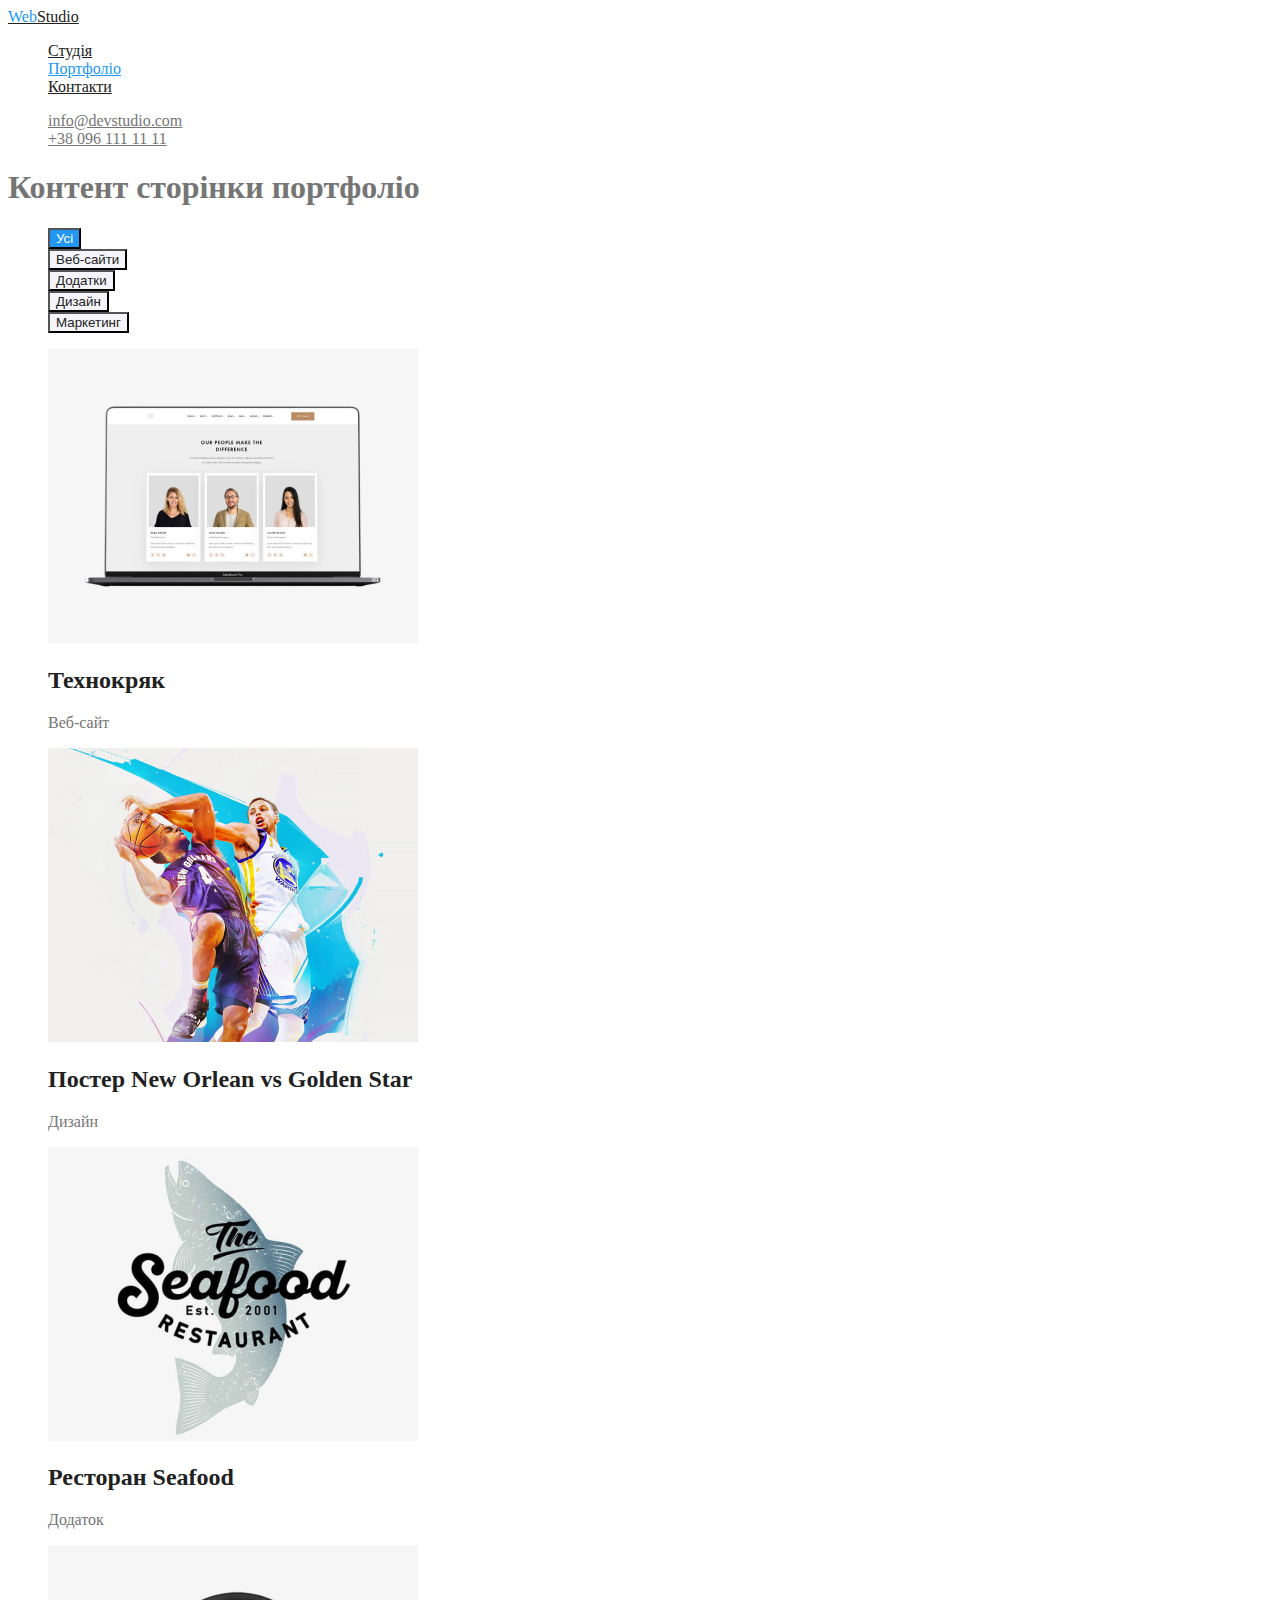
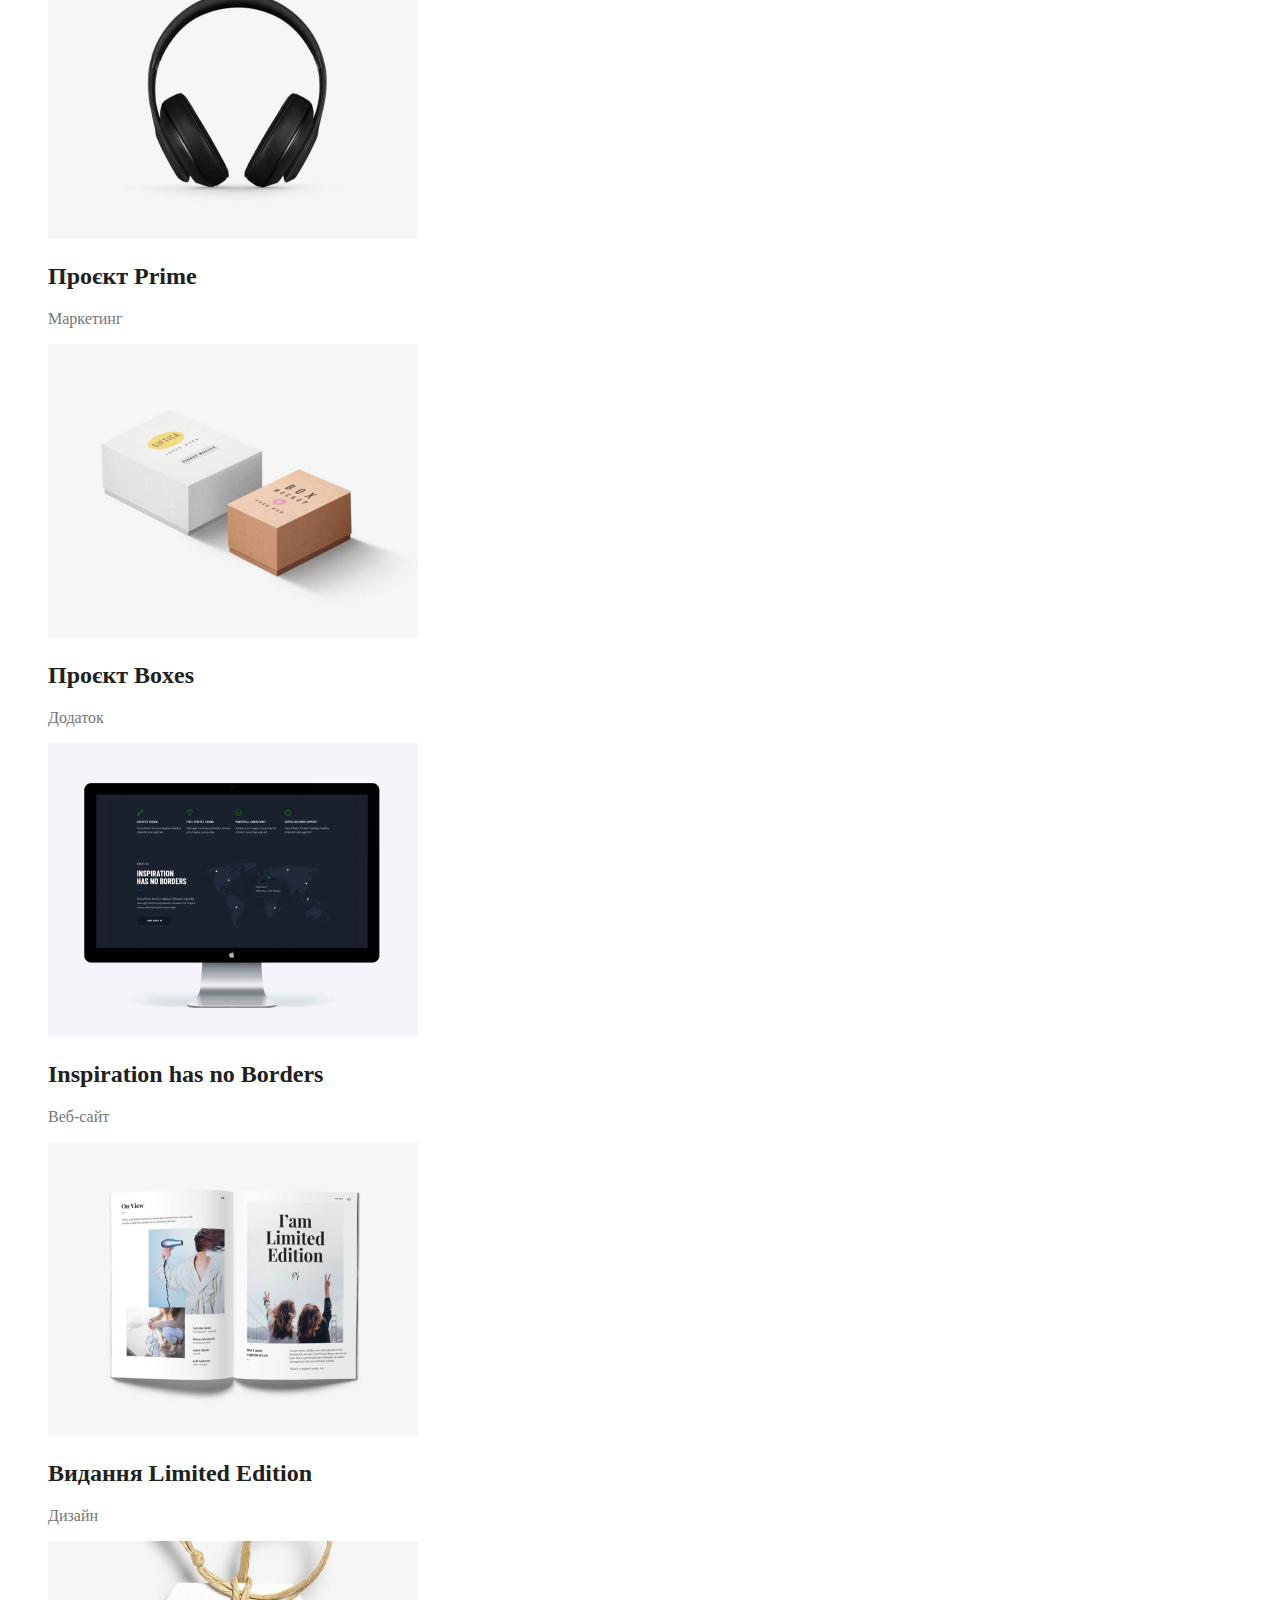
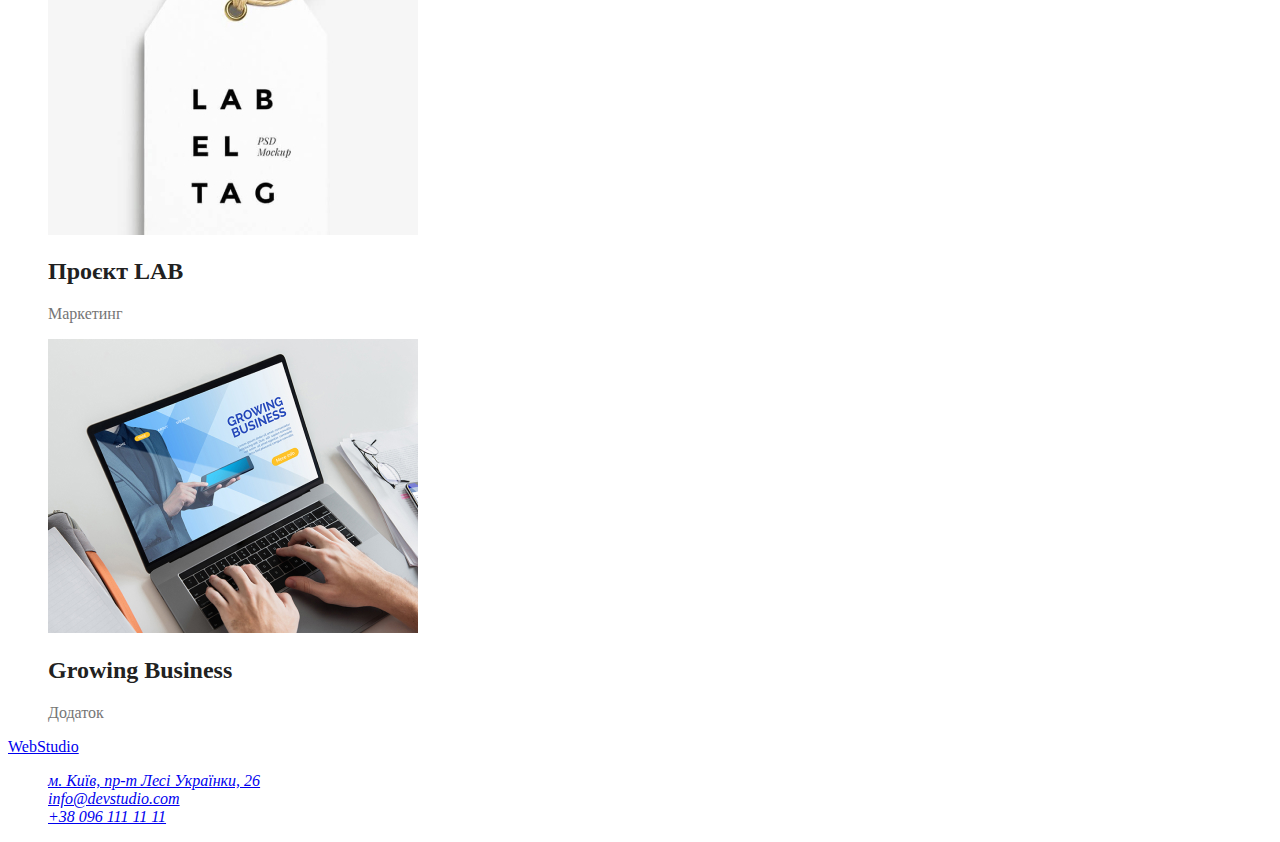
==== portfolio.html @ 899f000e "Створив файл portfolio.html та додав стилі для обох сторінок html-файлів" ====
<!DOCTYPE html>
<html lang="uk">
  <head>
    <meta charset="UTF-8" />
    <meta http-equiv="X-UA-Compatible" content="IE=edge" />
    <meta name="viewport" content="width=device-width, initial-scale=1.0" />
    <title>Document</title>
    <link rel="stylesheet" href="./css/slyles.css" />
  </head>
  <body>
    <!--Верхня лінія-->
    <header>
      <nav>
        <a href="/" class="logo"><span class="logo-word">Web</span>Studio</a>
        <ul class="site-nav list">
          <li><a href="./studio.html" class="link">Студія</a></li>
          <li><a href="./portfolio.html" class="link current">Портфоліо</a></li>
          <li><a href="" class="link">Контакти</a></li>
        </ul>
        <ul class="contacts link">
          <li><a href="mailto:info@devstudio.com" class="link">info@devstudio.com</a></li>
          <li><a href="tel:+380961111111" class="link">+38 096 111 11 11</a></li>
        </ul>
      </nav>
    </header>

    <main>
      <!--Фільтр розділу портфоліо-->
      <h1>Контент сторінки портфоліо</h1>
      <ul class="project-list">
        <li><button type="button" class="button secondary current">Усі</button></li>
        <li><button type="button" class="button secondary">Веб-сайти</button></li>
        <li><button type="button" class="button secondary">Додатки</button></li>
        <li><button type="button" class="button secondary">Дизайн</button></li>
        <li><button type="button" class="button secondary">Маркетинг</button></li>
      </ul>

      <section class="section">
        <ul>
          <li>
            <img
              src="./images/project-1.jpg"
              alt="Зображення проєкту веб-сайту"
              width="370"
              height="294"
            />
            <h2 class="section-title">Технокряк</h2>
            <p>Веб-сайт</p>
          </li>
          <li>
            <img
              src="./images/project-2.jpg"
              alt="Зображення проєкту дизайну постера"
              width="370"
              height="294"
            />
            <h2 class="section-title">Постер New Orlean vs Golden Star</h2>
            <p>Дизайн</p>
          </li>
          <li>
            <img
              src="./images/project-3.jpg"
              alt="Зображення проєкту додатка ресторана"
              width="370"
              height="294"
            />
            <h2 class="section-title">Ресторан Seafood</h2>
            <p>Додаток</p>
          </li>
          <li>
            <img
              src="./images/project-4.jpg"
              alt="Зображення проєкту маркетингу "
              width="370"
              height="294"
            />
            <h2 class="section-title">Проєкт Prime</h2>
            <p>Маркетинг</p>
          </li>
          <li>
            <img
              src="./images/project-5.jpg"
              alt="Зображення проєкту додатка"
              width="370"
              height="294"
            />
            <h2 class="section-title">Проєкт Boxes</h2>
            <p>Додаток</p>
          </li>
          <li>
            <img
              src="./images/project-6.jpg"
              alt="Зображення проєкту веб-сайту"
              width="370"
              height="294"
            />
            <h2 class="section-title">Inspiration has no Borders</h2>
            <p>Веб-сайт</p>
          </li>
          <li>
            <img
              src="./images/project-7.jpg"
              alt="Зображення проєкту видання"
              width="370"
              height="294"
            />
            <h2 class="section-title">Видання Limited Edition</h2>
            <p>Дизайн</p>
          </li>
          <li>
            <img
              src="./images/project-8.jpg"
              alt="Зображення проєкту маркетингу"
              width="370"
              height="294"
            />
            <h2 class="section-title">Проєкт LAB</h2>
            <p>Маркетинг</p>
          </li>
          <li>
            <img
              src="./images/project-9.jpg"
              alt="Зображення проєкту додатка"
              width="370"
              height="294"
            />
            <h2 class="section-title">Growing Business</h2>
            <p>Додаток</p>
          </li>
        </ul>
      </section>

      <!--Проекти-->
    </main>

    <footer>
      <!--Підвал-->
      <a href="/">WebStudio</a>
      <address>
        <ul>
          <li>
            <a
              href="https://goo.gl/maps/ZCksTwwwfhYWxnmJ6"
              target="_blank"
              rel="noopener noreferrer"
              >м. Київ, пр-т Лесі Українки, 26</a
            >
          </li>
          <li><a href="mailto:info@devstudio.com">info@devstudio.com</a></li>
          <li><a href="tel:+380961111111">+38 096 111 11 11</a></li>
        </ul>
      </address>
    </footer>
  </body>
</html>
---- css/slyles.css ----
/*колір основного тексту #212121*/
/*вторинний колір #757575*/
/*білий #FFFFFF*/
/*акцент #2196F3*/
/*вторинний колір фону #F5F4FA,#2F303A, 
#EEEEEE*/

:root {
  --primary-text-color: #757575;
  --title-text-color: #212121;
  --accent-color: #2196f3;
  --primary-white-color: #ffffff;
  --primary-bg-color: #2f303a;
  --section-bg-color: #f5f4fa;
  --section-bg2-color: #eeeeee;
}

body {
  background-color: var(--primary-white-color);
  color: var(--primary-text-color);
}

ul {
  list-style: none;
}

.logo {
  color: var(--title-text-color);
}
.logo-word {
  color: var(--accent-color);
}

.logo:hover,
.logo:focus,
.logo-word:hover,
.logo-word:focus {
  color: var(--accent-color);
}

/* Site-nav */

.site-nav .link {
  color: var(--title-text-color);
}

.site-nav .link:hover,
.site-nav .link:focus {
  color: var(--accent-color);
}

.site-nav .link.current {
  color: var(--accent-color);
}

/* Контакти */

.contacts .link {
  color: var(--primary-text-color);
}

.conacts .link:hover,
.contacts .link:focus {
  color: var(--accent-color);
}

.section-title {
  color: var(--title-text-color);
}

/* Hero */

.hero-title {
  color: var(--primary-white-color);
  background-color: var(--primary-bg-color);
}

/* Feature */

.feature-list .title {
  color: var(--title-text-color);
}

/* Team */

.team-list .title {
  color: var(--title-text-color);
}

/* Button */
.button {
  color: var(--title-text-color);
  background-color: var(--section-bg-color);
}

.button.primary {
  color: var(--primary-white-color);
  background-color: var(--accent-color);
}

.project-list .button.secondary:hover,
.project-list .button.secondary:focus {
  color: var(--primary-white-color);
  background-color: var(--accent-color);
}

.project-list .button.secondary.current {
  color: var(--primary-white-color);
  background-color: var(--accent-color);
}
/* Footer */
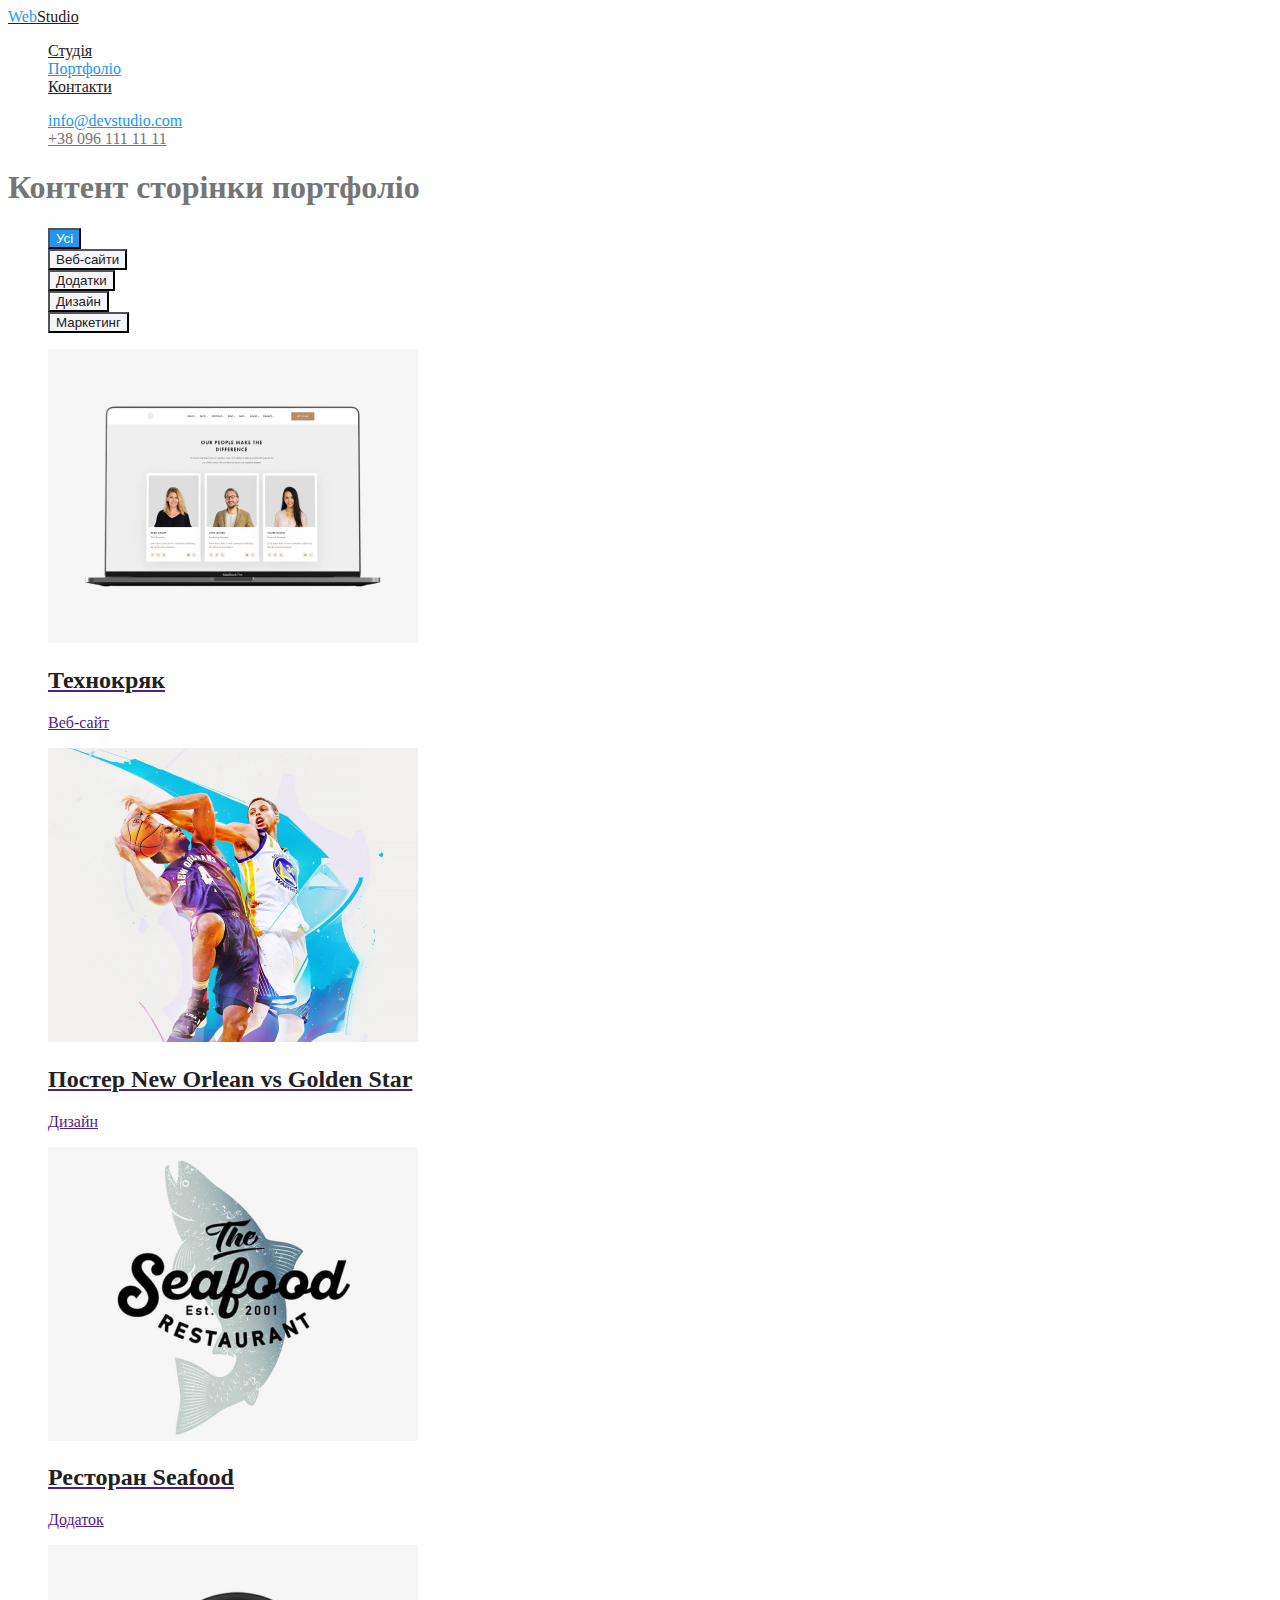
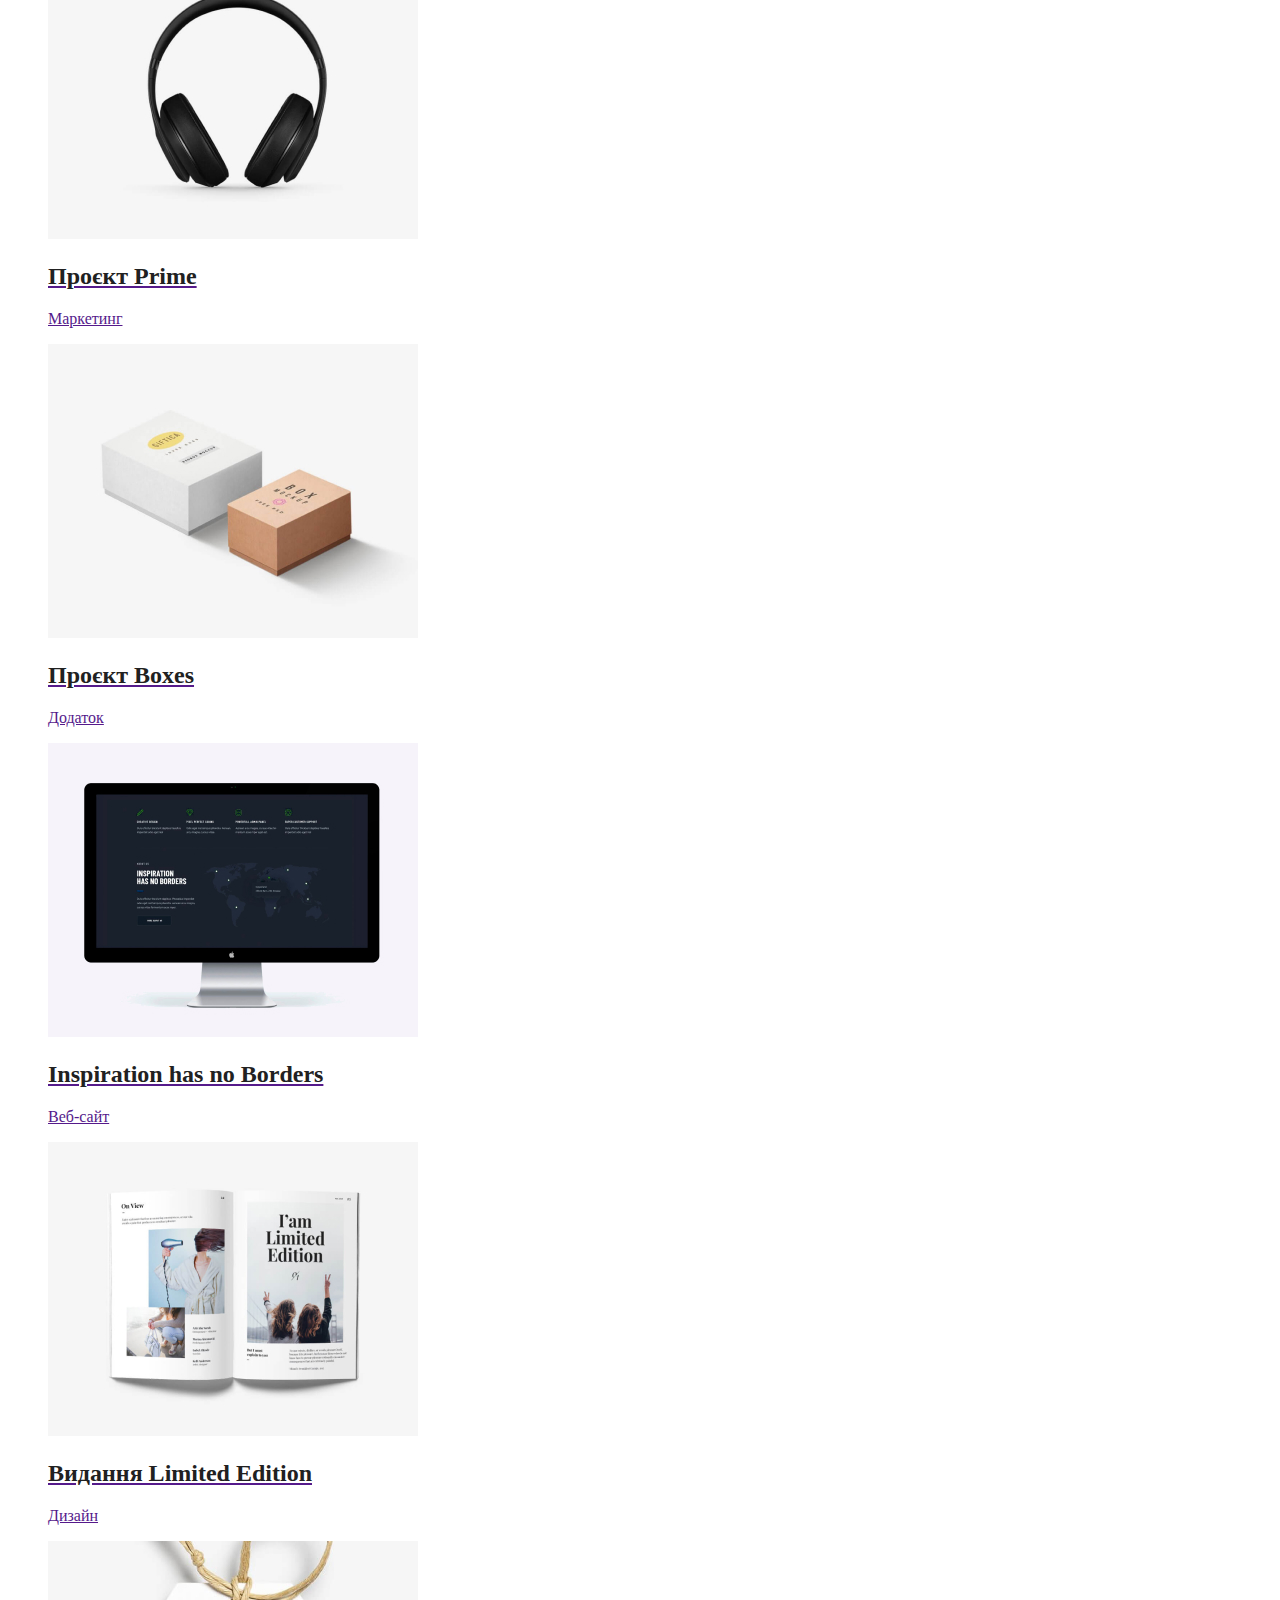
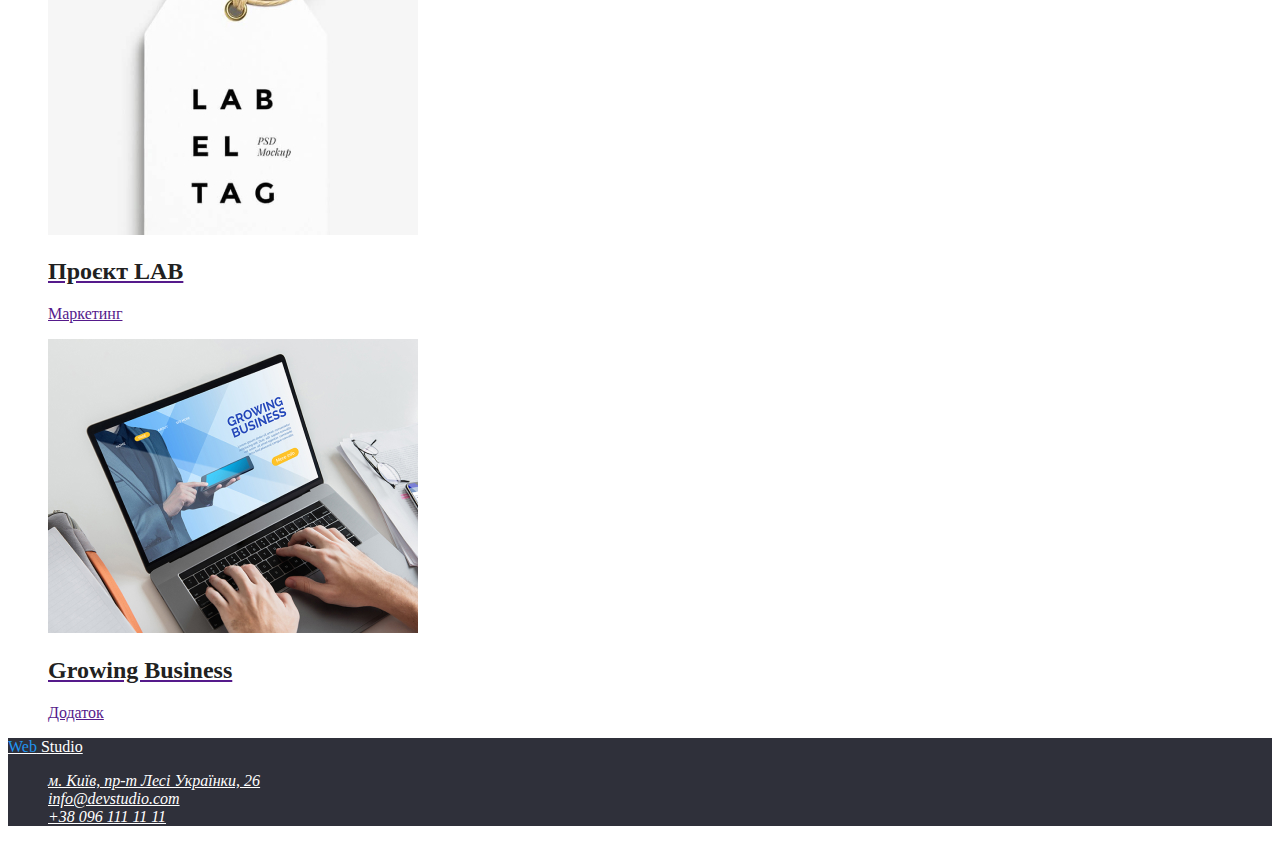
==== commit e0d3f944: "Додав класи в обидва файли" ====
--- a/portfolio.html
+++ b/portfolio.html
@@ -17,9 +17,9 @@
           <li><a href="./portfolio.html" class="link current">Портфоліо</a></li>
           <li><a href="" class="link">Контакти</a></li>
         </ul>
-        <ul class="contacts link">
-          <li><a href="mailto:info@devstudio.com" class="link">info@devstudio.com</a></li>
-          <li><a href="tel:+380961111111" class="link">+38 096 111 11 11</a></li>
+        <ul class="contacts">
+          <li><a href="mailto:info@devstudio.com" class="mail-link">info@devstudio.com</a></li>
+          <li><a href="tel:+380961111111" class="phone-link">+38 096 111 11 11</a></li>
         </ul>
       </nav>
     </header>
@@ -38,94 +38,75 @@
       <section class="section">
         <ul>
           <li>
-            <img
-              src="./images/project-1.jpg"
-              alt="Зображення проєкту веб-сайту"
-              width="370"
-              height="294"
-            />
-            <h2 class="section-title">Технокряк</h2>
-            <p>Веб-сайт</p>
+            <a href="">
+              <img src="./images/project-1.jpg" alt="Зображення проєкту веб-сайту" width="370" />
+              <h2 class="section-title">Технокряк</h2>
+              <p>Веб-сайт</p>
+            </a>
           </li>
           <li>
-            <img
-              src="./images/project-2.jpg"
-              alt="Зображення проєкту дизайну постера"
-              width="370"
-              height="294"
-            />
-            <h2 class="section-title">Постер New Orlean vs Golden Star</h2>
-            <p>Дизайн</p>
+            <a href="">
+              <img
+                src="./images/project-2.jpg"
+                alt="Зображення проєкту дизайну постера"
+                width="370"
+              />
+              <h2 class="section-title">Постер New Orlean vs Golden Star</h2>
+              <p>Дизайн</p>
+            </a>
           </li>
           <li>
-            <img
-              src="./images/project-3.jpg"
-              alt="Зображення проєкту додатка ресторана"
-              width="370"
-              height="294"
-            />
-            <h2 class="section-title">Ресторан Seafood</h2>
-            <p>Додаток</p>
+            <a href="">
+              <img
+                src="./images/project-3.jpg"
+                alt="Зображення проєкту додатка ресторана"
+                width="370"
+              />
+              <h2 class="section-title">Ресторан Seafood</h2>
+              <p>Додаток</p>
+            </a>
           </li>
           <li>
-            <img
-              src="./images/project-4.jpg"
-              alt="Зображення проєкту маркетингу "
-              width="370"
-              height="294"
-            />
-            <h2 class="section-title">Проєкт Prime</h2>
-            <p>Маркетинг</p>
+            <a href="">
+              <img src="./images/project-4.jpg" alt="Зображення проєкту маркетингу " width="370" />
+              <h2 class="section-title">Проєкт Prime</h2>
+              <p>Маркетинг</p>
+            </a>
           </li>
           <li>
-            <img
-              src="./images/project-5.jpg"
-              alt="Зображення проєкту додатка"
-              width="370"
-              height="294"
-            />
-            <h2 class="section-title">Проєкт Boxes</h2>
-            <p>Додаток</p>
+            <a href="">
+              <img src="./images/project-5.jpg" alt="Зображення проєкту додатка" width="370" />
+              <h2 class="section-title">Проєкт Boxes</h2>
+              <p>Додаток</p>
+            </a>
           </li>
           <li>
-            <img
-              src="./images/project-6.jpg"
-              alt="Зображення проєкту веб-сайту"
-              width="370"
-              height="294"
-            />
-            <h2 class="section-title">Inspiration has no Borders</h2>
-            <p>Веб-сайт</p>
+            <a href="">
+              <img src="./images/project-6.jpg" alt="Зображення проєкту веб-сайту" width="370" />
+              <h2 class="section-title">Inspiration has no Borders</h2>
+              <p>Веб-сайт</p>
+            </a>
           </li>
           <li>
-            <img
-              src="./images/project-7.jpg"
-              alt="Зображення проєкту видання"
-              width="370"
-              height="294"
-            />
-            <h2 class="section-title">Видання Limited Edition</h2>
-            <p>Дизайн</p>
+            <a href="">
+              <img src="./images/project-7.jpg" alt="Зображення проєкту видання" width="370" />
+              <h2 class="section-title">Видання Limited Edition</h2>
+              <p>Дизайн</p>
+            </a>
           </li>
           <li>
-            <img
-              src="./images/project-8.jpg"
-              alt="Зображення проєкту маркетингу"
-              width="370"
-              height="294"
-            />
-            <h2 class="section-title">Проєкт LAB</h2>
-            <p>Маркетинг</p>
+            <a href="">
+              <img src="./images/project-8.jpg" alt="Зображення проєкту маркетингу" width="370" />
+              <h2 class="section-title">Проєкт LAB</h2>
+              <p>Маркетинг</p>
+            </a>
           </li>
           <li>
-            <img
-              src="./images/project-9.jpg"
-              alt="Зображення проєкту додатка"
-              width="370"
-              height="294"
-            />
-            <h2 class="section-title">Growing Business</h2>
-            <p>Додаток</p>
+            <a href="">
+              <img src="./images/project-9.jpg" alt="Зображення проєкту додатка" width="370" />
+              <h2 class="section-title">Growing Business</h2>
+              <p>Додаток</p>
+            </a>
           </li>
         </ul>
       </section>
@@ -135,21 +116,24 @@
 
     <footer>
       <!--Підвал-->
-      <a href="/">WebStudio</a>
-      <address>
-        <ul>
-          <li>
-            <a
-              href="https://goo.gl/maps/ZCksTwwwfhYWxnmJ6"
-              target="_blank"
-              rel="noopener noreferrer"
-              >м. Київ, пр-т Лесі Українки, 26</a
-            >
-          </li>
-          <li><a href="mailto:info@devstudio.com">info@devstudio.com</a></li>
-          <li><a href="tel:+380961111111">+38 096 111 11 11</a></li>
-        </ul>
-      </address>
+      <div class="address-section">
+        <a href="/" class="logo-footer"> <span class="logo-word">Web</span> Studio</a>
+        <address>
+          <ul class="address-title">
+            <li>
+              <a
+                href="https://goo.gl/maps/ZCksTwwwfhYWxnmJ6"
+                class="street"
+                target="_blank"
+                rel="noopener noreferrer"
+                >м. Київ, пр-т Лесі Українки, 26</a
+              >
+            </li>
+            <li><a href="mailto:info@devstudio.com" class="mail">info@devstudio.com</a></li>
+            <li><a href="tel:+380961111111" class="phone">+38 096 111 11 11</a></li>
+          </ul>
+        </address>
+      </div>
     </footer>
   </body>
 </html>
--- a/css/slyles.css
+++ b/css/slyles.css
@@ -32,9 +32,7 @@
 }
 
 .logo:hover,
-.logo:focus,
-.logo-word:hover,
-.logo-word:focus {
+.logo:focus {
   color: var(--accent-color);
 }
 
@@ -55,14 +53,19 @@
 
 /* Контакти */
 
-.contacts .link {
+.phone-link {
   color: var(--primary-text-color);
 }
-
-.conacts .link:hover,
-.contacts .link:focus {
+.mail-link {
   color: var(--accent-color);
 }
+
+.phone-link:hover,
+.mail-link:focus {
+  color: var(--accent-color);
+}
+
+/* Section */
 
 .section-title {
   color: var(--title-text-color);
@@ -109,3 +112,22 @@
   background-color: var(--accent-color);
 }
 /* Footer */
+
+.logo-footer {
+  color: var(--primary-white-color);
+}
+
+.logo-footer:hover,
+.logo-footer:focus {
+  color: var(--accent-color);
+}
+
+.address-section {
+  background-color: var(--primary-bg-color);
+}
+
+.street,
+.mail,
+.phone {
+  color: var(--primary-white-color);
+}
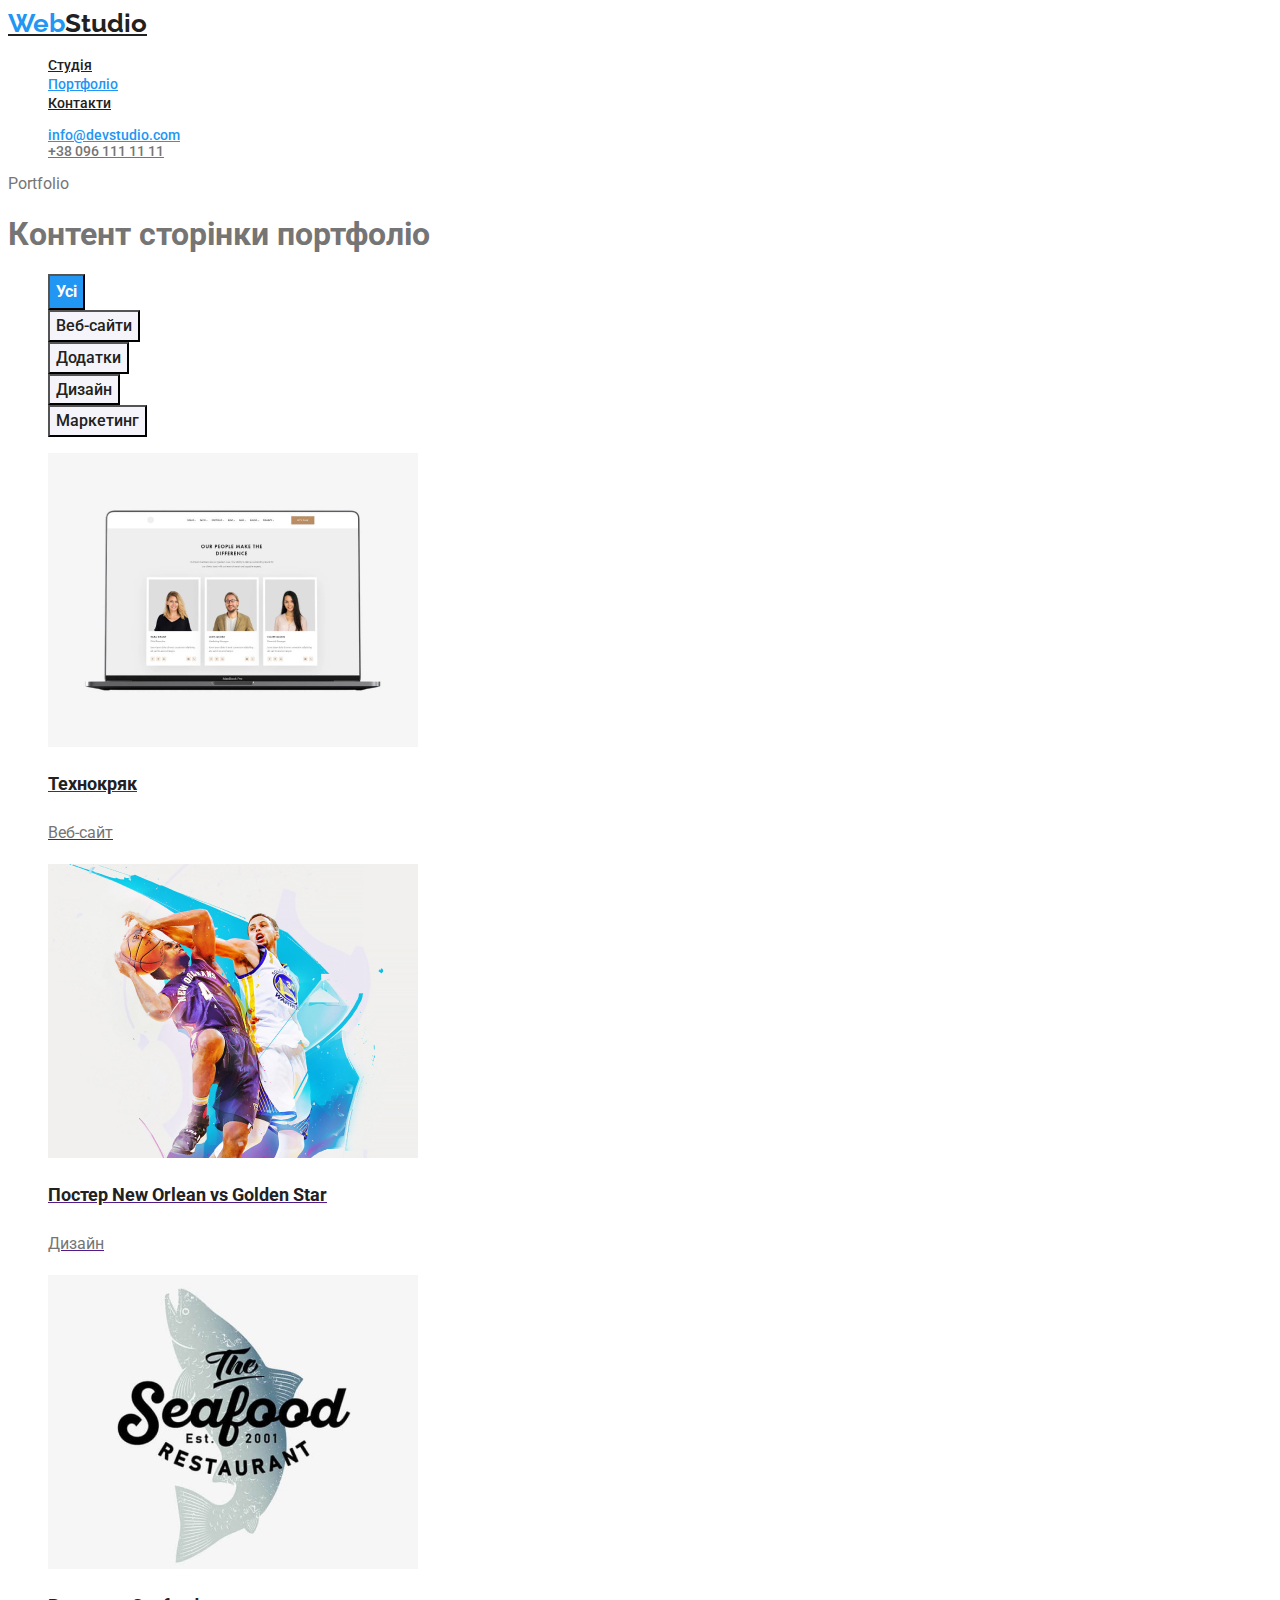
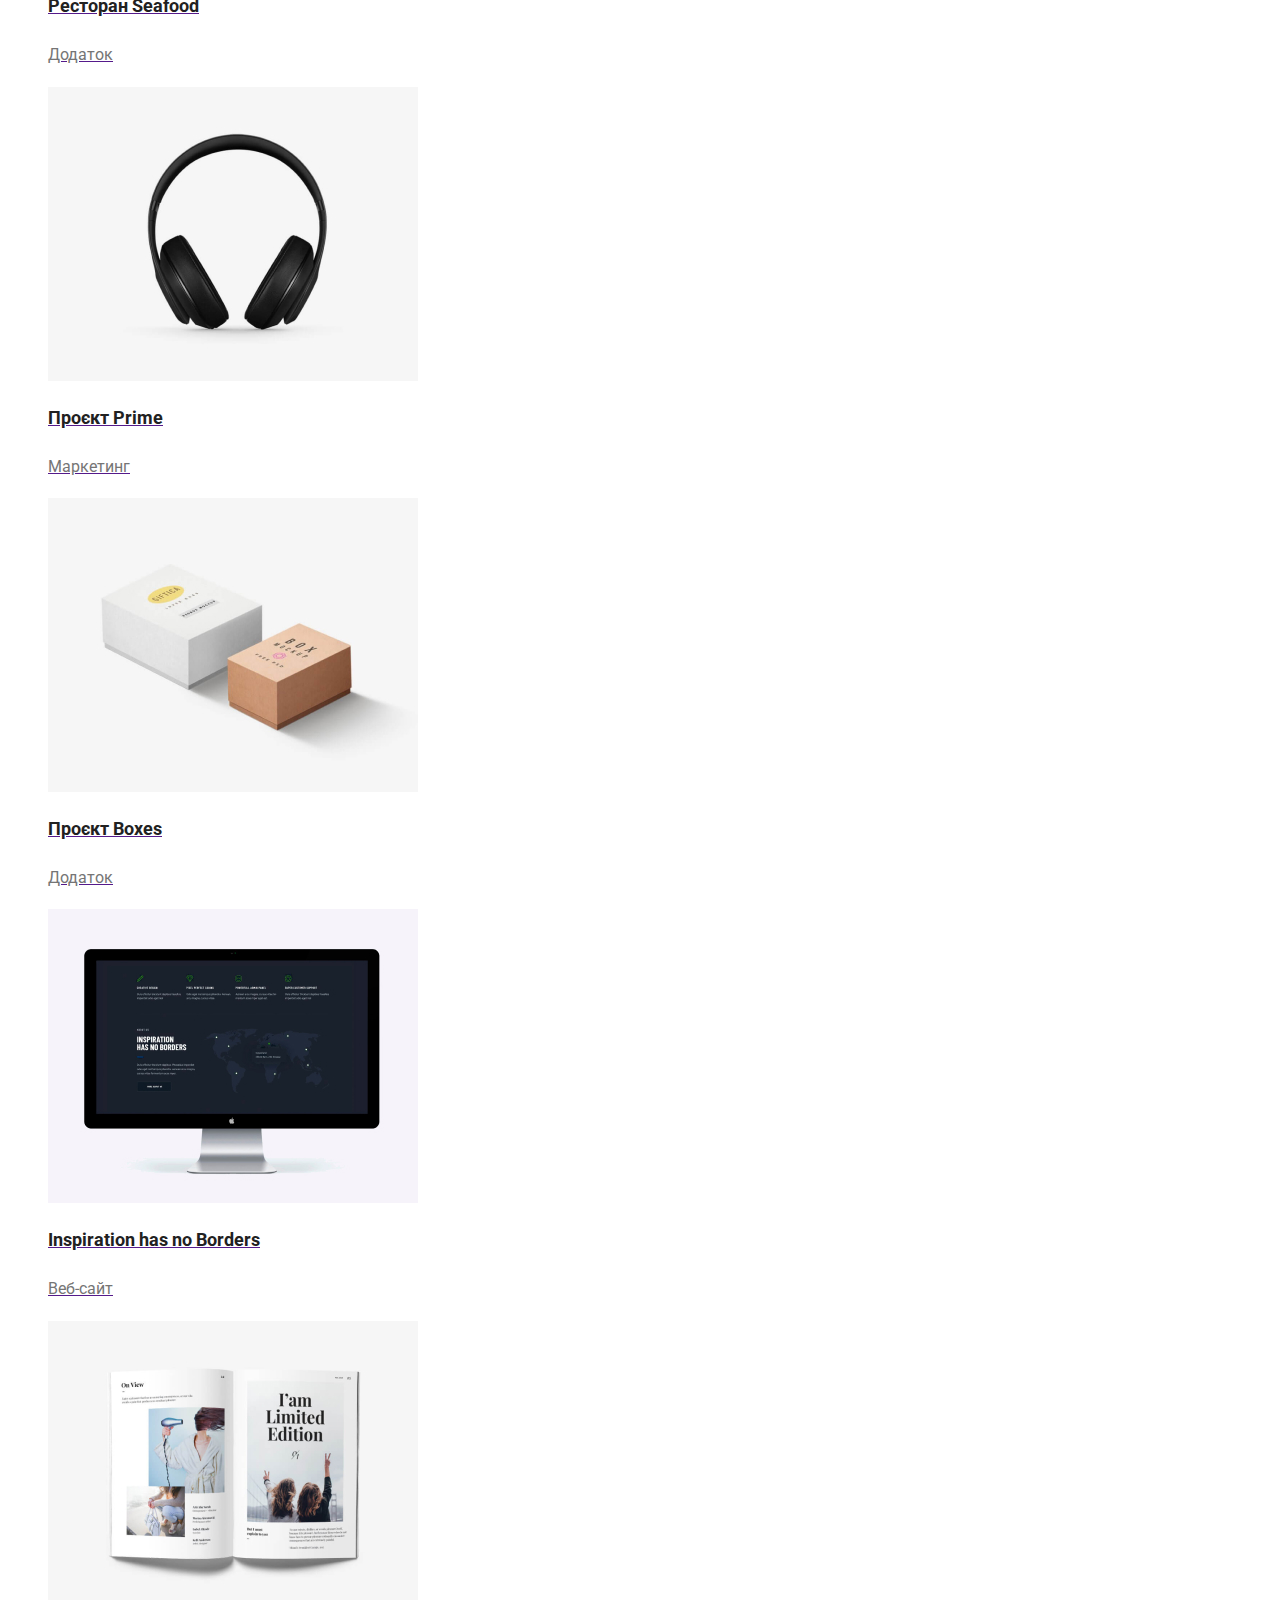
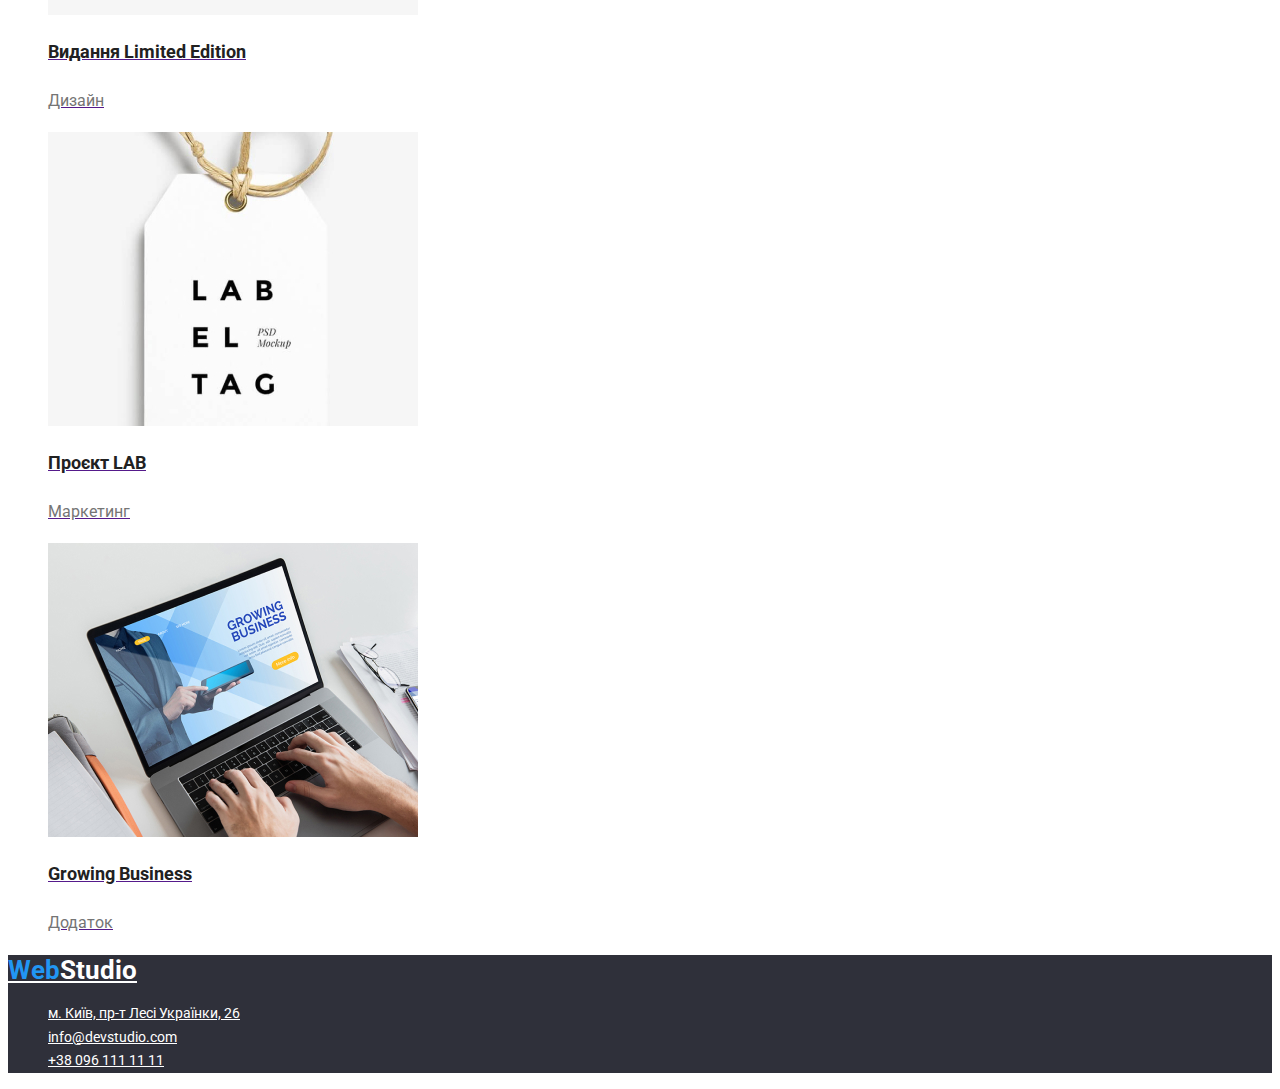
==== commit e8c02e4e: "Додав тип та значення шрифтів" ====
--- a/portfolio.html
+++ b/portfolio.html
@@ -5,6 +5,10 @@
     <meta http-equiv="X-UA-Compatible" content="IE=edge" />
     <meta name="viewport" content="width=device-width, initial-scale=1.0" />
     <title>Document</title>
+    <link
+      href="https://fonts.googleapis.com/css2?family=Raleway:wght@700&family=Roboto:wght@400;500;700;900&display=swap"
+      rel="stylesheet"
+    />
     <link rel="stylesheet" href="./css/slyles.css" />
   </head>
   <body>
@@ -26,22 +30,25 @@
 
     <main>
       <!--Фільтр розділу портфоліо-->
-      <h1>Контент сторінки портфоліо</h1>
-      <ul class="project-list">
-        <li><button type="button" class="button secondary current">Усі</button></li>
-        <li><button type="button" class="button secondary">Веб-сайти</button></li>
-        <li><button type="button" class="button secondary">Додатки</button></li>
-        <li><button type="button" class="button secondary">Дизайн</button></li>
-        <li><button type="button" class="button secondary">Маркетинг</button></li>
-      </ul>
-
-      <section class="section">
+      <section>
+        Portfolio
+        <h1>Контент сторінки портфоліо</h1>
+        <ul class="project-list">
+          <li><button type="button" class="button primary current">Усі</button></li>
+          <li><button type="button" class="button secondary">Веб-сайти</button></li>
+          <li><button type="button" class="button secondary">Додатки</button></li>
+          <li><button type="button" class="button secondary">Дизайн</button></li>
+          <li><button type="button" class="button secondary">Маркетинг</button></li>
+        </ul>
+      </section>
+      <!--Проєкти-->
+      <section class="project-link">
         <ul>
           <li>
             <a href="">
               <img src="./images/project-1.jpg" alt="Зображення проєкту веб-сайту" width="370" />
-              <h2 class="section-title">Технокряк</h2>
-              <p>Веб-сайт</p>
+              <h2 class="project-title">Технокряк</h2>
+              <p class="filter">Веб-сайт</p>
             </a>
           </li>
           <li>
@@ -51,8 +58,8 @@
                 alt="Зображення проєкту дизайну постера"
                 width="370"
               />
-              <h2 class="section-title">Постер New Orlean vs Golden Star</h2>
-              <p>Дизайн</p>
+              <h2 class="project-title">Постер New Orlean vs Golden Star</h2>
+              <p class="filter">Дизайн</p>
             </a>
           </li>
           <li>
@@ -62,50 +69,50 @@
                 alt="Зображення проєкту додатка ресторана"
                 width="370"
               />
-              <h2 class="section-title">Ресторан Seafood</h2>
-              <p>Додаток</p>
+              <h2 class="project-title">Ресторан Seafood</h2>
+              <p class="filter">Додаток</p>
             </a>
           </li>
           <li>
             <a href="">
               <img src="./images/project-4.jpg" alt="Зображення проєкту маркетингу " width="370" />
-              <h2 class="section-title">Проєкт Prime</h2>
-              <p>Маркетинг</p>
+              <h2 class="project-title">Проєкт Prime</h2>
+              <p class="filter">Маркетинг</p>
             </a>
           </li>
           <li>
             <a href="">
               <img src="./images/project-5.jpg" alt="Зображення проєкту додатка" width="370" />
-              <h2 class="section-title">Проєкт Boxes</h2>
-              <p>Додаток</p>
+              <h2 class="project-title">Проєкт Boxes</h2>
+              <p class="filter">Додаток</p>
             </a>
           </li>
           <li>
             <a href="">
               <img src="./images/project-6.jpg" alt="Зображення проєкту веб-сайту" width="370" />
-              <h2 class="section-title">Inspiration has no Borders</h2>
-              <p>Веб-сайт</p>
+              <h2 class="project-title">Inspiration has no Borders</h2>
+              <p class="filter">Веб-сайт</p>
             </a>
           </li>
           <li>
             <a href="">
               <img src="./images/project-7.jpg" alt="Зображення проєкту видання" width="370" />
-              <h2 class="section-title">Видання Limited Edition</h2>
-              <p>Дизайн</p>
+              <h2 class="project-title">Видання Limited Edition</h2>
+              <p class="filter">Дизайн</p>
             </a>
           </li>
           <li>
             <a href="">
               <img src="./images/project-8.jpg" alt="Зображення проєкту маркетингу" width="370" />
-              <h2 class="section-title">Проєкт LAB</h2>
-              <p>Маркетинг</p>
+              <h2 class="project-title">Проєкт LAB</h2>
+              <p class="filter">Маркетинг</p>
             </a>
           </li>
           <li>
             <a href="">
               <img src="./images/project-9.jpg" alt="Зображення проєкту додатка" width="370" />
-              <h2 class="section-title">Growing Business</h2>
-              <p>Додаток</p>
+              <h2 class="project-title">Growing Business</h2>
+              <p class="filter">Додаток</p>
             </a>
           </li>
         </ul>
@@ -117,7 +124,7 @@
     <footer>
       <!--Підвал-->
       <div class="address-section">
-        <a href="/" class="logo-footer"> <span class="logo-word">Web</span> Studio</a>
+        <a href="/" class="logo-footer"> <span class="logo-word">Web</span>Studio</a>
         <address>
           <ul class="address-title">
             <li>
--- a/css/slyles.css
+++ b/css/slyles.css
@@ -18,21 +18,27 @@
 body {
   background-color: var(--primary-white-color);
   color: var(--primary-text-color);
+  font-family: Roboto, sans-serif;
 }
 
 ul {
   list-style: none;
 }
 
+/* Logo */
+
 .logo {
   color: var(--title-text-color);
+  font-family: Raleway, sans-serif;
+  font-weight: 700;
+  font-size: 26px;
+  line-height: 1.2;
 }
 .logo-word {
   color: var(--accent-color);
 }
 
-.logo:hover,
-.logo:focus {
+.logo:hover {
   color: var(--accent-color);
 }
 
@@ -40,6 +46,9 @@
 
 .site-nav .link {
   color: var(--title-text-color);
+  font-weight: 500;
+  font-size: 14px;
+  line-height: 1.14;
 }
 
 .site-nav .link:hover,
@@ -53,6 +62,12 @@
 
 /* Контакти */
 
+.contacts {
+  font-weight: 500;
+  font-size: 14px;
+  line-height: 1.14;
+}
+
 .phone-link {
   color: var(--primary-text-color);
 }
@@ -69,6 +84,10 @@
 
 .section-title {
   color: var(--title-text-color);
+  font-weight: 700;
+  font-size: 36px;
+  line-height: 1, 5;
+  text-align: center;
 }
 
 /* Hero */
@@ -76,27 +95,61 @@
 .hero-title {
   color: var(--primary-white-color);
   background-color: var(--primary-bg-color);
+  font-weight: 900;
+  font-size: 44px;
+  line-height: 1.4;
+  text-align: center;
 }
 
 /* Feature */
 
 .feature-list .title {
   color: var(--title-text-color);
+  font-weight: 700;
+  font-size: 14px;
+  line-height: 1.14;
+}
+
+.feature-list .text {
+  font-weight: 400;
+  font-size: 14px;
+  line-height: 1.7;
 }
 
 /* Team */
 
 .team-list .title {
   color: var(--title-text-color);
+  font-weight: 500;
+  font-size: 16px;
+  line-height: 1.2;
+}
+
+.team-list .profession {
+  font-weight: 400;
+  font-size: 16px;
+  line-height: 1.2;
 }
 
 /* Button */
 .button {
   color: var(--title-text-color);
   background-color: var(--section-bg-color);
+  font-family: inherit;
+  font-weight: 500;
+  font-size: 16px;
+  line-height: 1.6;
 }
 
 .button.primary {
+  color: var(--primary-white-color);
+  background-color: var(--accent-color);
+  font-weight: 700;
+  font-size: 16px;
+  line-height: 1.9;
+}
+
+.button.primary.current {
   color: var(--primary-white-color);
   background-color: var(--accent-color);
 }
@@ -107,18 +160,32 @@
   background-color: var(--accent-color);
 }
 
-.project-list .button.secondary.current {
-  color: var(--primary-white-color);
-  background-color: var(--accent-color);
-}
+/* Project */
+
+.project-link .project-title {
+  color: var(--title-text-color);
+  font-weight: 700;
+  font-size: 18px;
+  line-height: 2;
+}
+
+.project-link .filter {
+  color: var(--primary-text-color);
+  font-weight: 400;
+  font-size: 16px;
+  line-height: 1.9;
+}
+
 /* Footer */
 
 .logo-footer {
   color: var(--primary-white-color);
-}
-
-.logo-footer:hover,
-.logo-footer:focus {
+  font-weight: 700;
+  font-size: 26px;
+  line-height: 1.2;
+}
+
+.logo-footer:hover {
   color: var(--accent-color);
 }
 
@@ -130,4 +197,8 @@
 .mail,
 .phone {
   color: var(--primary-white-color);
-}
+  font-weight: 400;
+  font-size: 14px;
+  line-height: 1.7;
+  font-style: normal;
+}
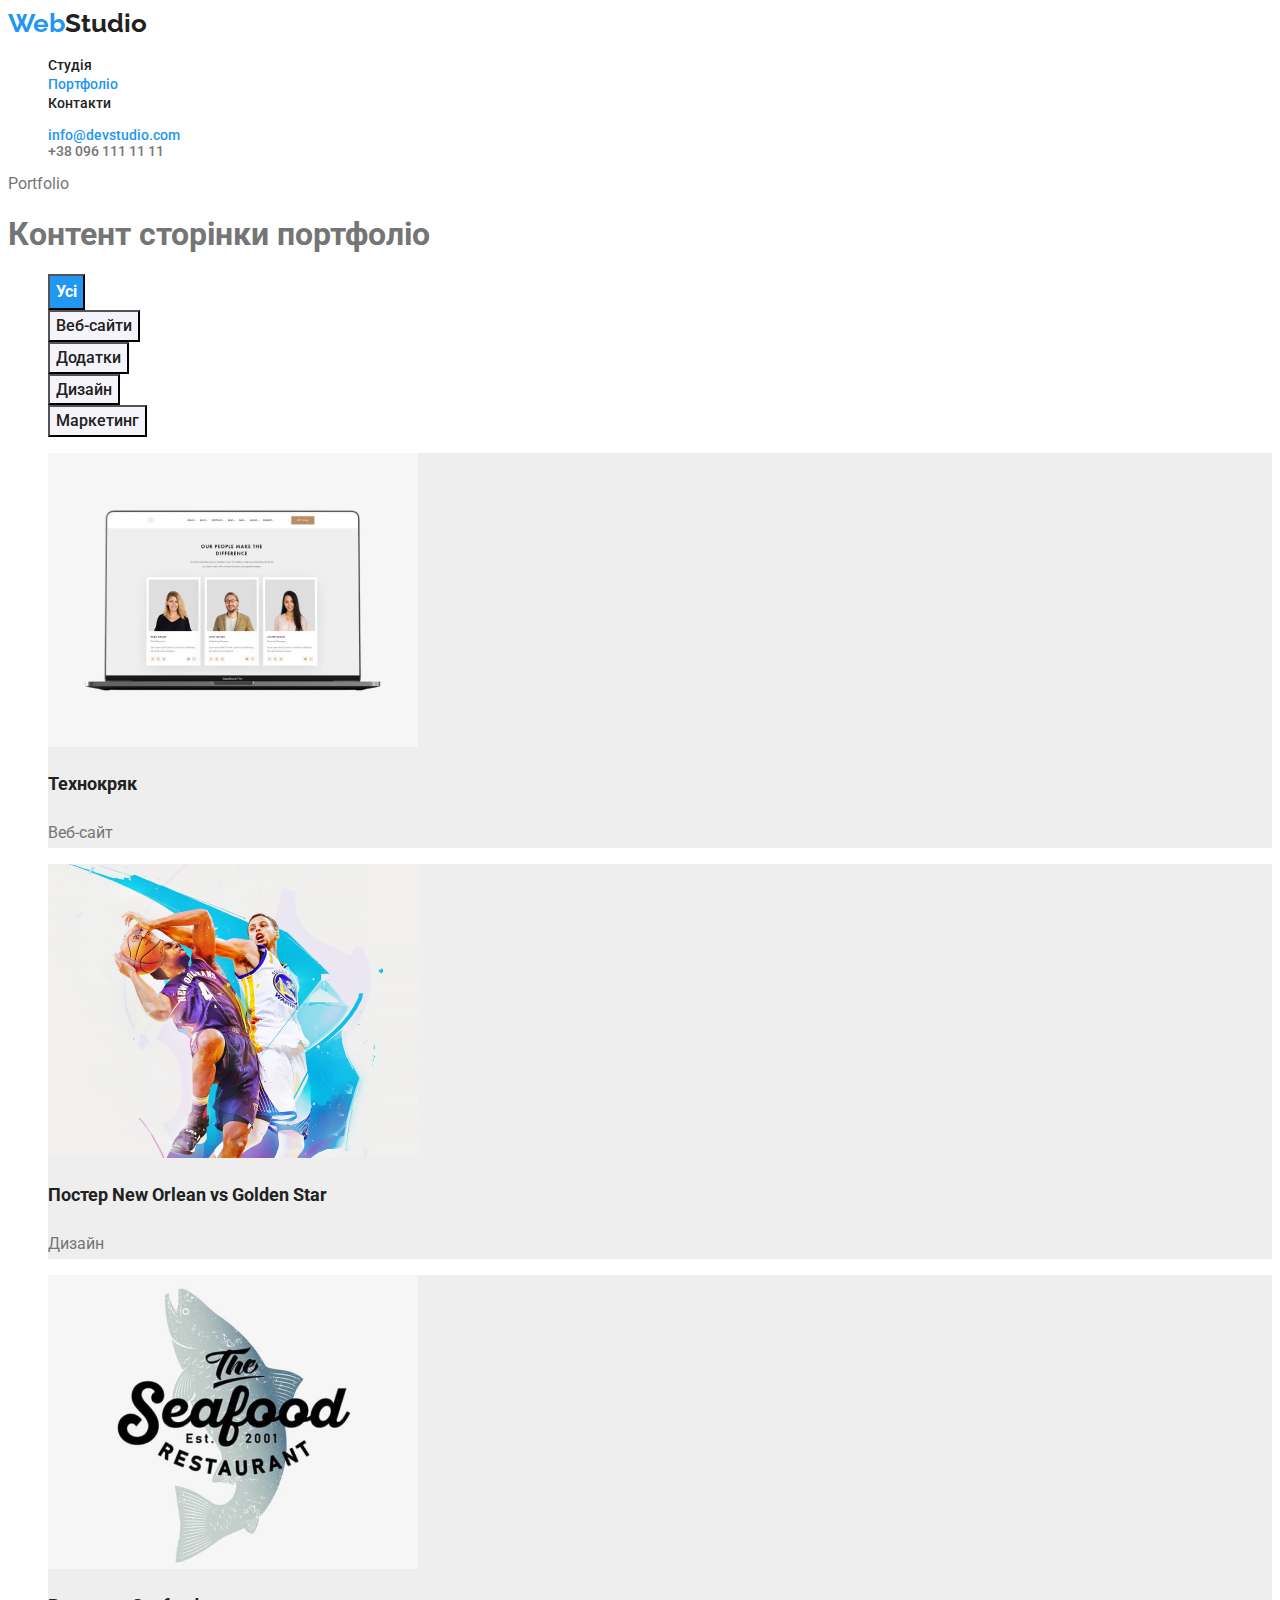
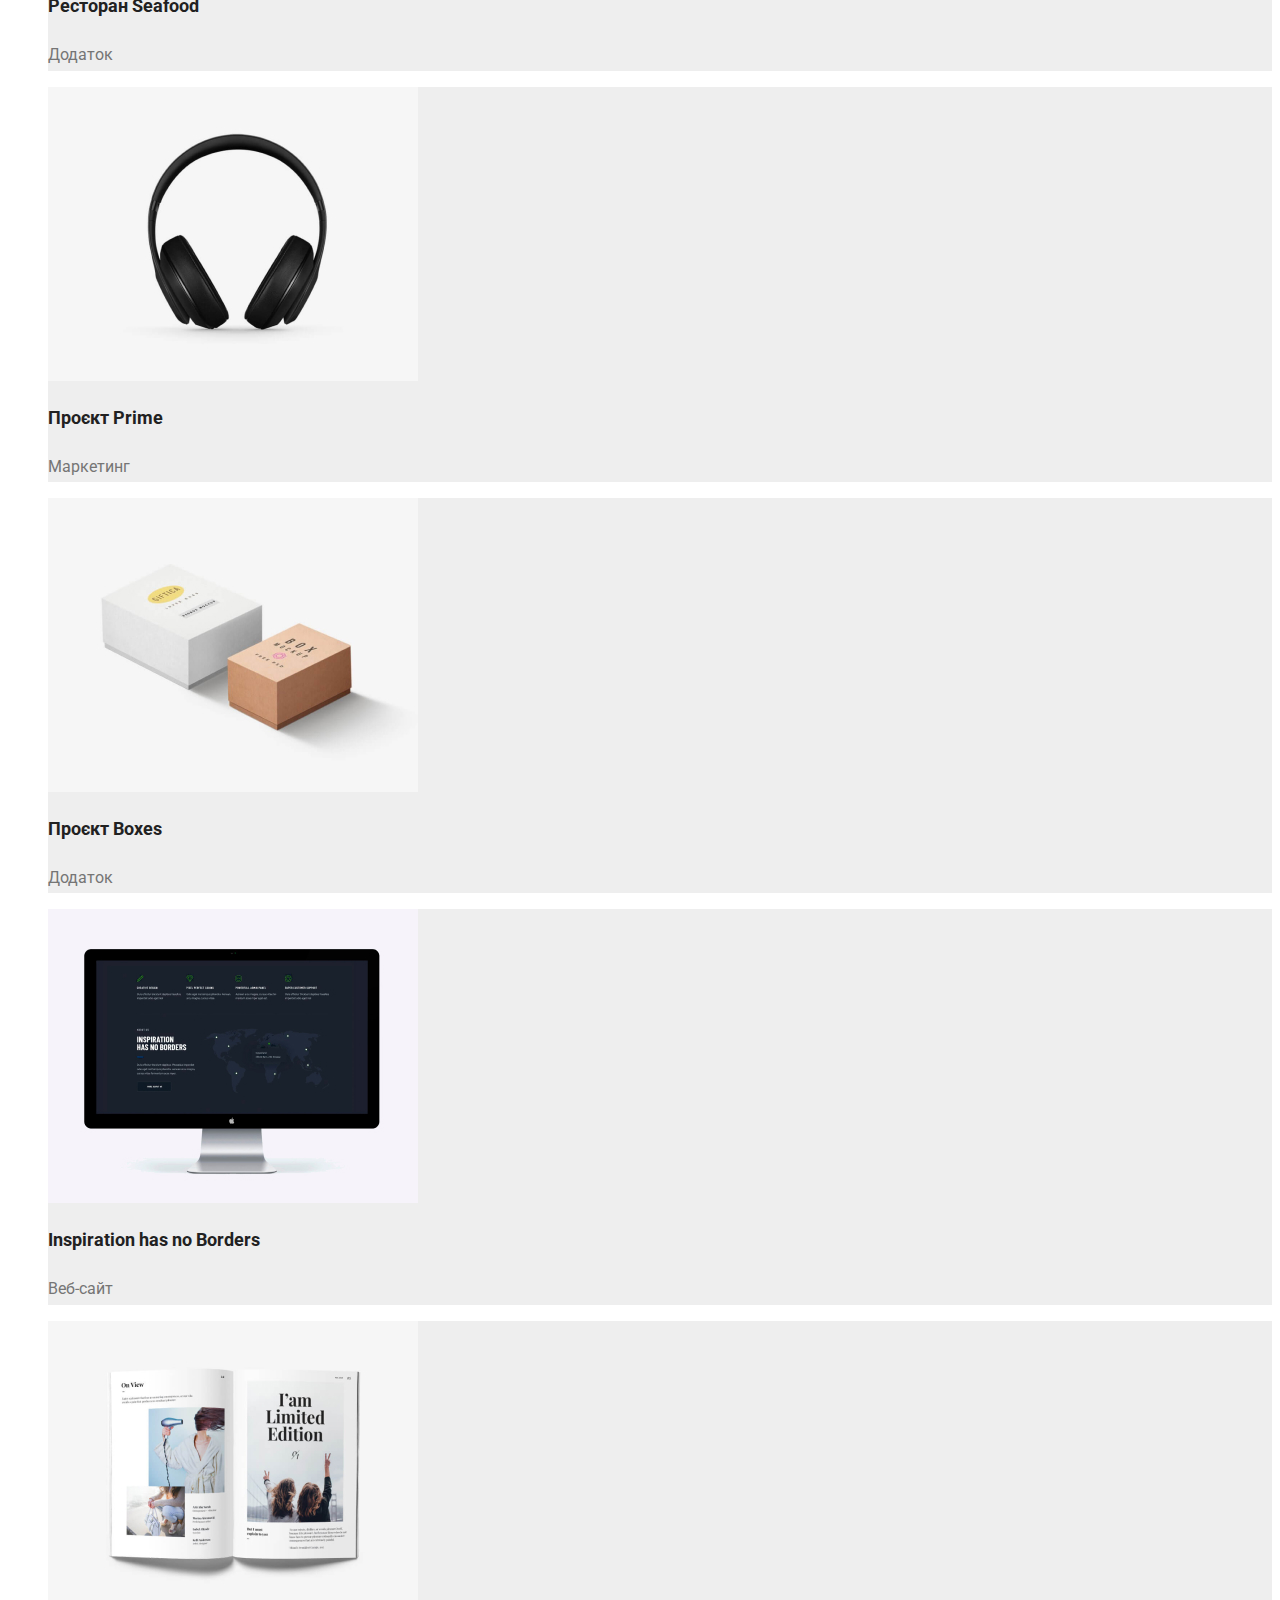
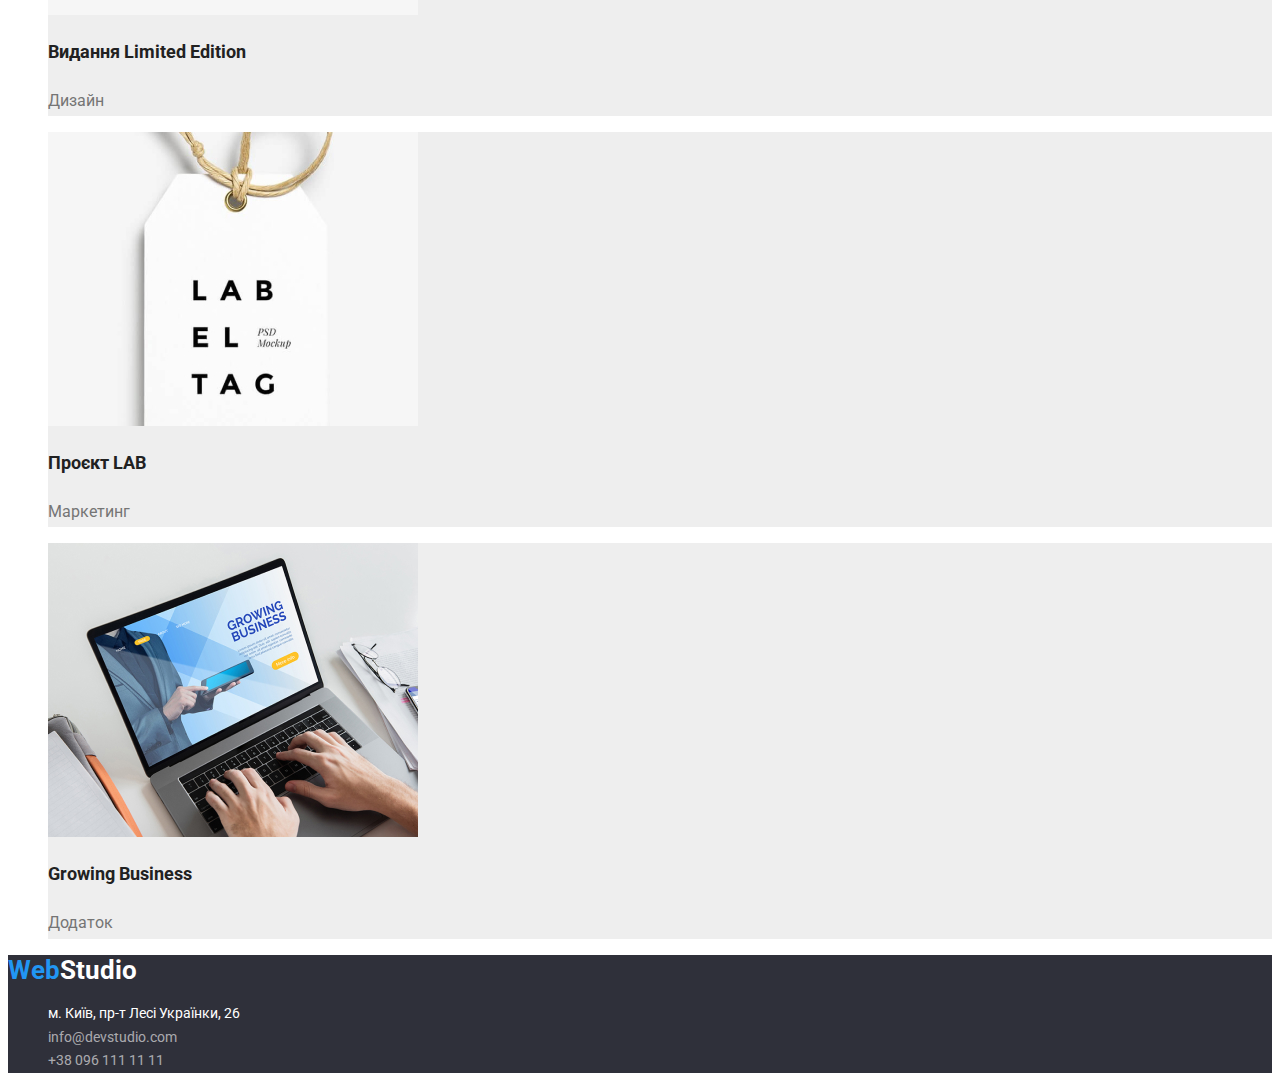
==== commit c3723723: "Додав css властивості" ====
--- a/portfolio.html
+++ b/portfolio.html
@@ -44,15 +44,15 @@
       <!--Проєкти-->
       <section class="project-link">
         <ul>
-          <li>
-            <a href="">
+          <li class="project">
+            <a href="" class="link">
               <img src="./images/project-1.jpg" alt="Зображення проєкту веб-сайту" width="370" />
               <h2 class="project-title">Технокряк</h2>
               <p class="filter">Веб-сайт</p>
             </a>
           </li>
-          <li>
-            <a href="">
+          <li class="project">
+            <a href="" class="link">
               <img
                 src="./images/project-2.jpg"
                 alt="Зображення проєкту дизайну постера"
@@ -62,8 +62,8 @@
               <p class="filter">Дизайн</p>
             </a>
           </li>
-          <li>
-            <a href="">
+          <li class="project">
+            <a href="" class="link">
               <img
                 src="./images/project-3.jpg"
                 alt="Зображення проєкту додатка ресторана"
@@ -73,43 +73,43 @@
               <p class="filter">Додаток</p>
             </a>
           </li>
-          <li>
-            <a href="">
+          <li class="project">
+            <a href="" class="link">
               <img src="./images/project-4.jpg" alt="Зображення проєкту маркетингу " width="370" />
               <h2 class="project-title">Проєкт Prime</h2>
               <p class="filter">Маркетинг</p>
             </a>
           </li>
-          <li>
-            <a href="">
+          <li class="project">
+            <a href="" class="link">
               <img src="./images/project-5.jpg" alt="Зображення проєкту додатка" width="370" />
               <h2 class="project-title">Проєкт Boxes</h2>
               <p class="filter">Додаток</p>
             </a>
           </li>
-          <li>
-            <a href="">
+          <li class="project">
+            <a href="" class="link">
               <img src="./images/project-6.jpg" alt="Зображення проєкту веб-сайту" width="370" />
               <h2 class="project-title">Inspiration has no Borders</h2>
               <p class="filter">Веб-сайт</p>
             </a>
           </li>
-          <li>
-            <a href="">
+          <li class="project">
+            <a href="" class="link">
               <img src="./images/project-7.jpg" alt="Зображення проєкту видання" width="370" />
               <h2 class="project-title">Видання Limited Edition</h2>
               <p class="filter">Дизайн</p>
             </a>
           </li>
-          <li>
-            <a href="">
+          <li class="project">
+            <a href="" class="link">
               <img src="./images/project-8.jpg" alt="Зображення проєкту маркетингу" width="370" />
               <h2 class="project-title">Проєкт LAB</h2>
               <p class="filter">Маркетинг</p>
             </a>
           </li>
-          <li>
-            <a href="">
+          <li class="project">
+            <a href="" class="link">
               <img src="./images/project-9.jpg" alt="Зображення проєкту додатка" width="370" />
               <h2 class="project-title">Growing Business</h2>
               <p class="filter">Додаток</p>
--- a/css/slyles.css
+++ b/css/slyles.css
@@ -13,6 +13,7 @@
   --primary-bg-color: #2f303a;
   --section-bg-color: #f5f4fa;
   --section-bg2-color: #eeeeee;
+  --footer-title-color: #ffffff99;
 }
 
 body {
@@ -33,7 +34,9 @@
   font-weight: 700;
   font-size: 26px;
   line-height: 1.2;
-}
+  text-decoration: none;
+}
+
 .logo-word {
   color: var(--accent-color);
 }
@@ -49,6 +52,7 @@
   font-weight: 500;
   font-size: 14px;
   line-height: 1.14;
+  text-decoration: none;
 }
 
 .site-nav .link:hover,
@@ -60,7 +64,7 @@
   color: var(--accent-color);
 }
 
-/* Контакти */
+/* Contacts */
 
 .contacts {
   font-weight: 500;
@@ -70,24 +74,16 @@
 
 .phone-link {
   color: var(--primary-text-color);
+  text-decoration: none;
 }
 .mail-link {
   color: var(--accent-color);
+  text-decoration: none;
 }
 
 .phone-link:hover,
 .mail-link:focus {
   color: var(--accent-color);
-}
-
-/* Section */
-
-.section-title {
-  color: var(--title-text-color);
-  font-weight: 700;
-  font-size: 36px;
-  line-height: 1, 5;
-  text-align: center;
 }
 
 /* Hero */
@@ -116,6 +112,16 @@
   line-height: 1.7;
 }
 
+/* Work */
+
+.work-list .work-title {
+  color: var(--title-text-color);
+  font-weight: 700;
+  font-size: 36px;
+  line-height: 1.5;
+  text-align: center;
+}
+
 /* Team */
 
 .team-list .title {
@@ -129,6 +135,36 @@
   font-weight: 400;
   font-size: 16px;
   line-height: 1.2;
+}
+
+/* Project */
+
+.project-link .project {
+  background-color: var(--section-bg2-color);
+}
+
+.project-link .project-title {
+  color: var(--title-text-color);
+  font-weight: 700;
+  font-size: 18px;
+  line-height: 2;
+}
+
+.project-link .filter {
+  color: var(--primary-text-color);
+  font-weight: 400;
+  font-size: 16px;
+  line-height: 1.9;
+}
+
+.project .link {
+  text-decoration: none;
+}
+
+.project-list .button.secondary:hover,
+.project-list .button.secondary:focus {
+  color: var(--primary-white-color);
+  background-color: var(--accent-color);
 }
 
 /* Button */
@@ -139,6 +175,8 @@
   font-weight: 500;
   font-size: 16px;
   line-height: 1.6;
+  text-decoration: none;
+  cursor: pointer;
 }
 
 .button.primary {
@@ -154,51 +192,47 @@
   background-color: var(--accent-color);
 }
 
-.project-list .button.secondary:hover,
-.project-list .button.secondary:focus {
-  color: var(--primary-white-color);
-  background-color: var(--accent-color);
-}
-
-/* Project */
-
-.project-link .project-title {
-  color: var(--title-text-color);
-  font-weight: 700;
-  font-size: 18px;
-  line-height: 2;
-}
-
-.project-link .filter {
-  color: var(--primary-text-color);
-  font-weight: 400;
-  font-size: 16px;
-  line-height: 1.9;
-}
-
 /* Footer */
-
-.logo-footer {
-  color: var(--primary-white-color);
-  font-weight: 700;
-  font-size: 26px;
-  line-height: 1.2;
-}
-
-.logo-footer:hover {
-  color: var(--accent-color);
-}
 
 .address-section {
   background-color: var(--primary-bg-color);
 }
 
+.logo-footer {
+  color: var(--primary-white-color);
+  font-weight: 700;
+  font-size: 26px;
+  line-height: 1.2;
+  text-decoration: none;
+}
+
+.logo-footer:hover {
+  color: var(--accent-color);
+}
+
+.street {
+  color: var(--primary-white-color);
+}
+
+.mail,
+.phone {
+  color: var(--footer-title-color);
+}
 .street,
 .mail,
 .phone {
-  color: var(--primary-white-color);
   font-weight: 400;
   font-size: 14px;
   line-height: 1.7;
   font-style: normal;
-}
+  text-decoration: none;
+}
+
+.street:hover,
+.mail:hover,
+.phone:hover,
+.street:focus,
+.mail:focus,
+.phone:focus {
+  color: var(--accent-color);
+}
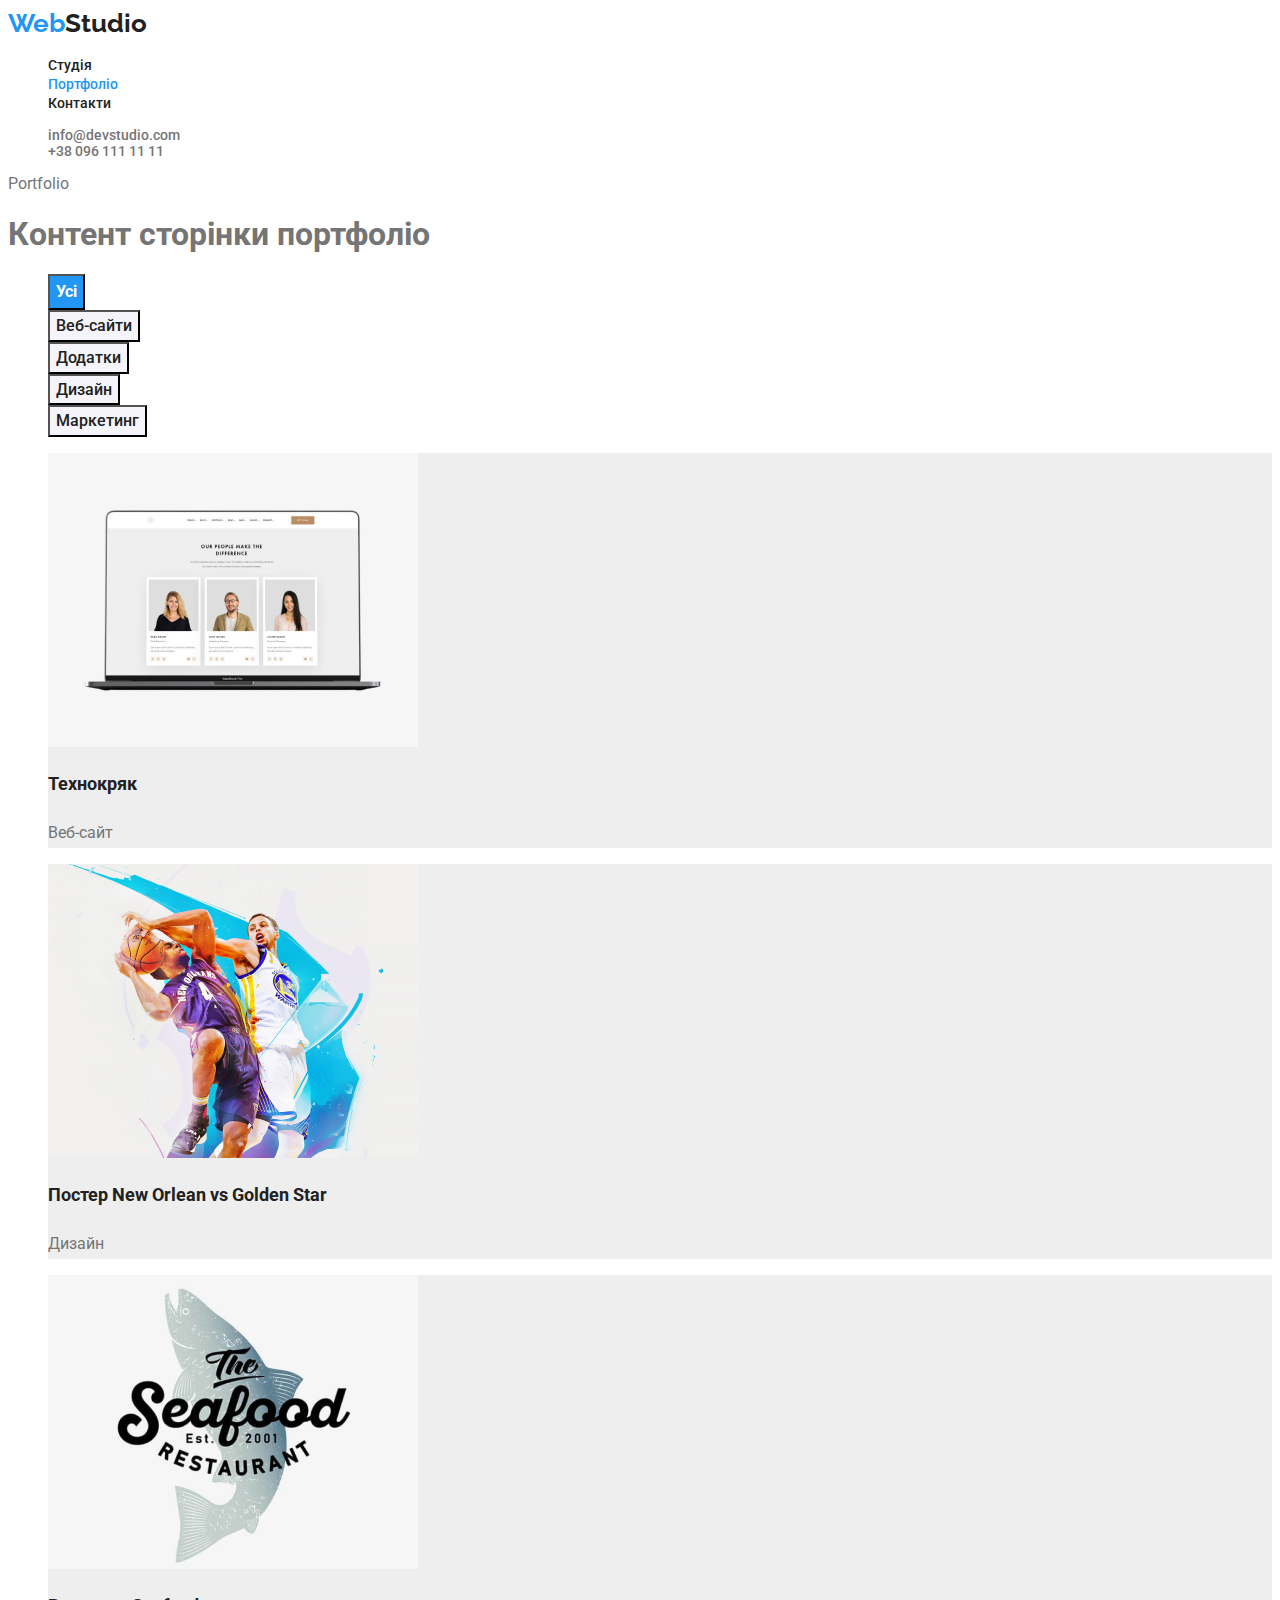
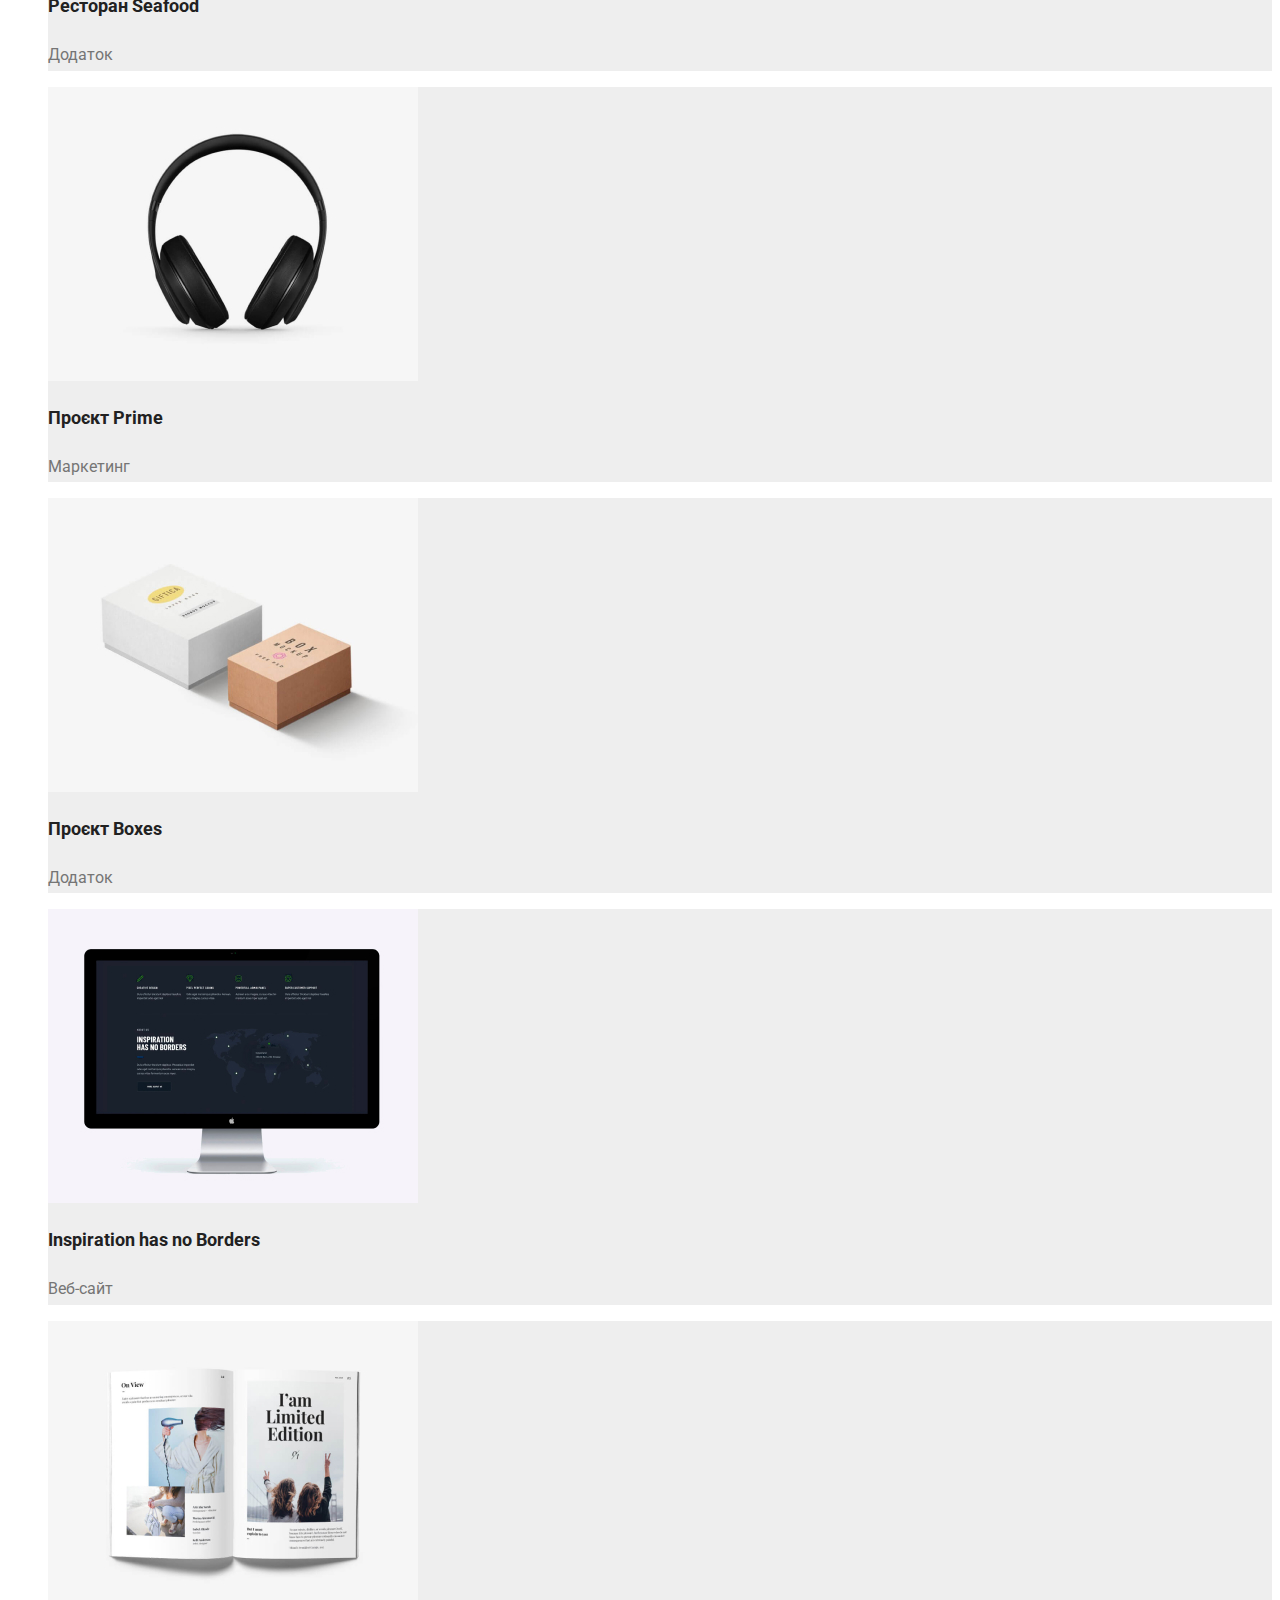
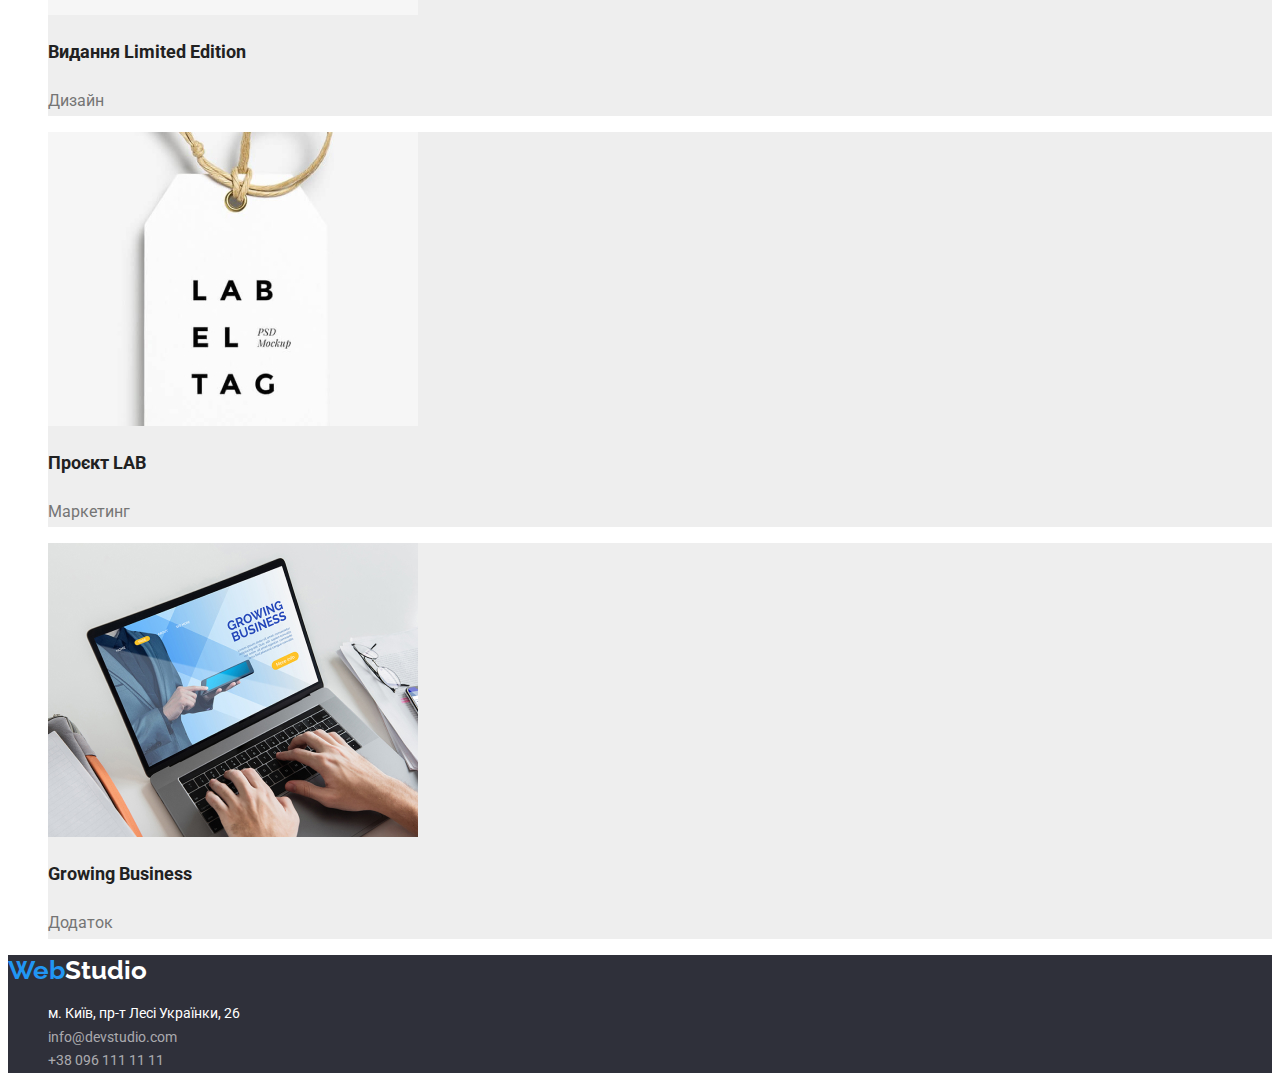
==== commit f7c72a48: "Редагував властивості html та css" ====
--- a/portfolio.html
+++ b/portfolio.html
@@ -15,9 +15,9 @@
     <!--Верхня лінія-->
     <header>
       <nav>
-        <a href="/" class="logo"><span class="logo-word">Web</span>Studio</a>
+        <a href="./index.html" class="logo"><span class="logo-word">Web</span>Studio</a>
         <ul class="site-nav list">
-          <li><a href="./studio.html" class="link">Студія</a></li>
+          <li><a href="./index.html" class="link">Студія</a></li>
           <li><a href="./portfolio.html" class="link current">Портфоліо</a></li>
           <li><a href="" class="link">Контакти</a></li>
         </ul>
@@ -30,8 +30,8 @@
 
     <main>
       <!--Фільтр розділу портфоліо-->
-      <section>
-        Portfolio
+      Portfolio
+      <section class="project-link">
         <h1>Контент сторінки портфоліо</h1>
         <ul class="project-list">
           <li><button type="button" class="button primary current">Усі</button></li>
@@ -40,9 +40,6 @@
           <li><button type="button" class="button secondary">Дизайн</button></li>
           <li><button type="button" class="button secondary">Маркетинг</button></li>
         </ul>
-      </section>
-      <!--Проєкти-->
-      <section class="project-link">
         <ul>
           <li class="project">
             <a href="" class="link">
@@ -117,14 +114,12 @@
           </li>
         </ul>
       </section>
-
-      <!--Проекти-->
     </main>
 
     <footer>
       <!--Підвал-->
       <div class="address-section">
-        <a href="/" class="logo-footer"> <span class="logo-word">Web</span>Studio</a>
+        <a href="./index.html" class="logo-footer"> <span class="logo-word">Web</span>Studio</a>
         <address>
           <ul class="address-title">
             <li>
--- a/css/slyles.css
+++ b/css/slyles.css
@@ -72,12 +72,9 @@
   line-height: 1.14;
 }
 
-.phone-link {
+.phone-link,
+.mail-link {
   color: var(--primary-text-color);
-  text-decoration: none;
-}
-.mail-link {
-  color: var(--accent-color);
   text-decoration: none;
 }
 
@@ -95,6 +92,7 @@
   font-size: 44px;
   line-height: 1.4;
   text-align: center;
+  text-transform: uppercase;
 }
 
 /* Feature */
@@ -200,6 +198,7 @@
 
 .logo-footer {
   color: var(--primary-white-color);
+  font-family: Raleway, sans-serif;
   font-weight: 700;
   font-size: 26px;
   line-height: 1.2;
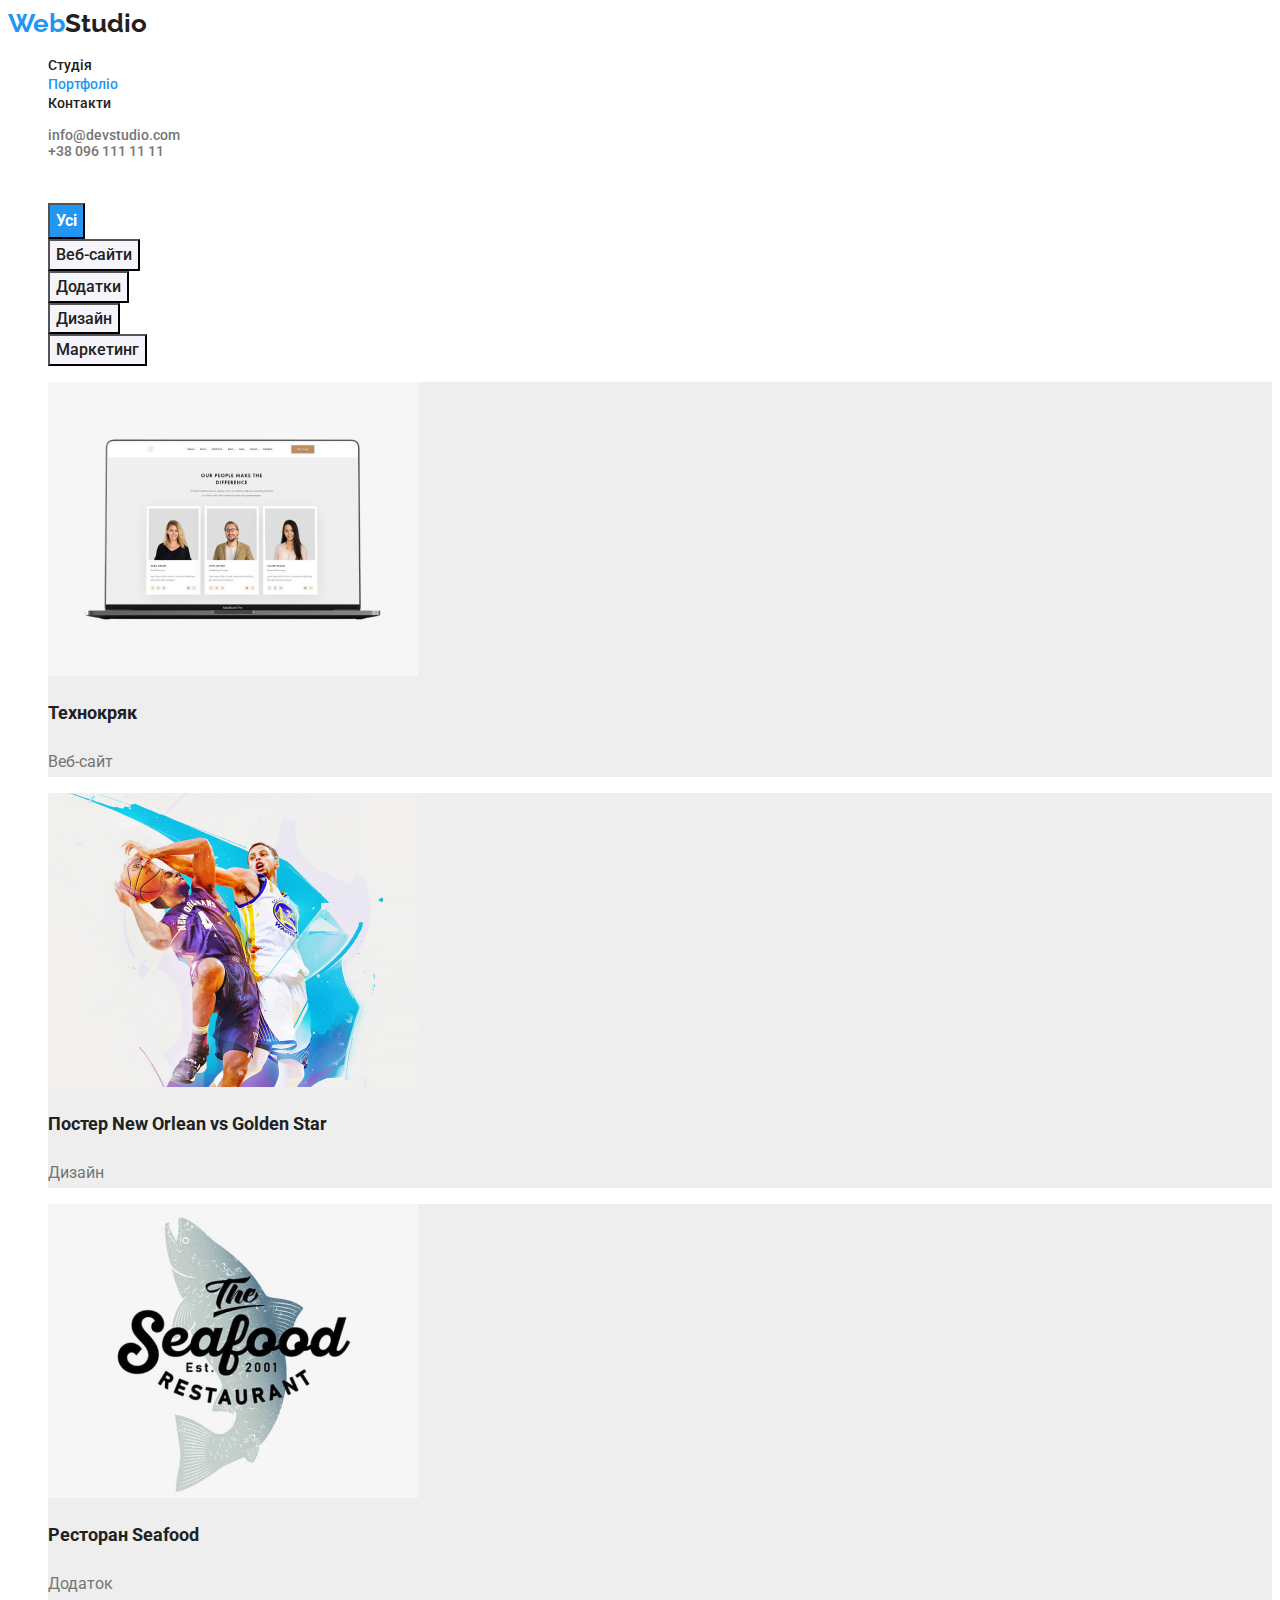
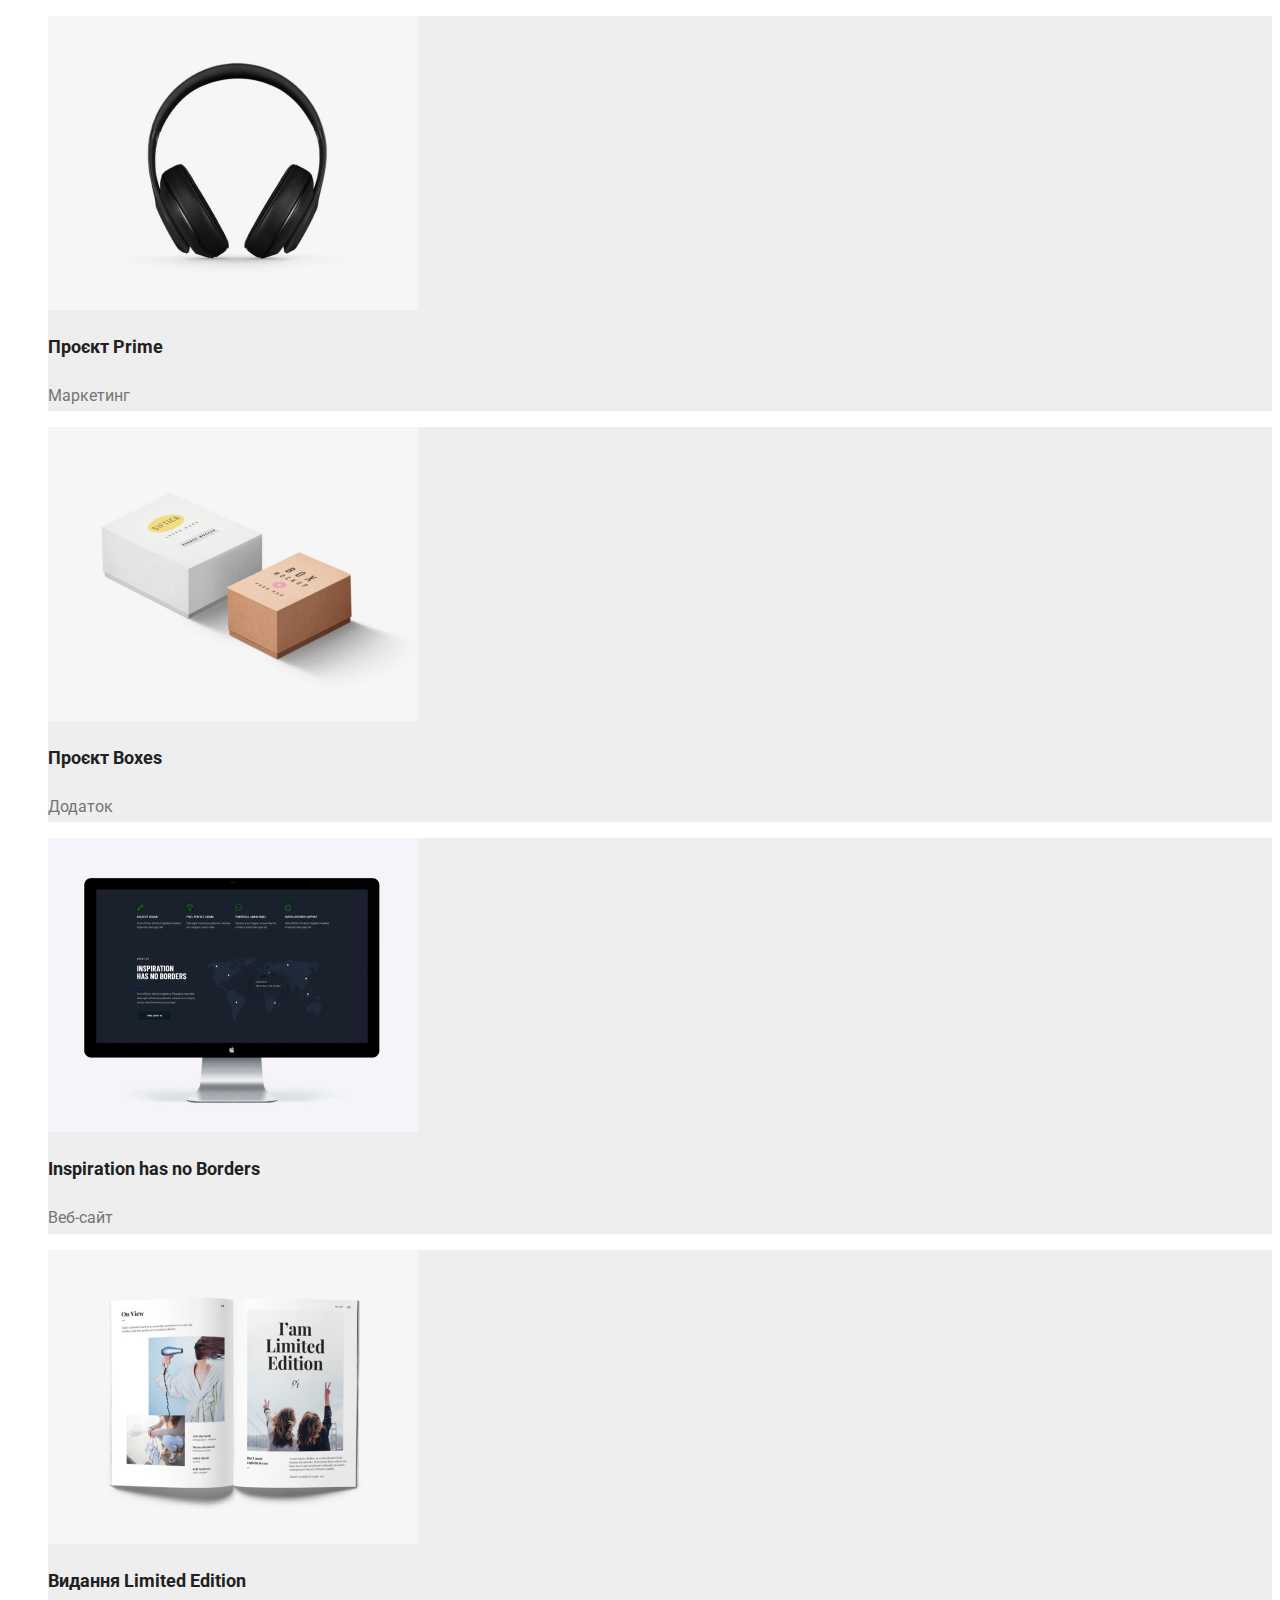
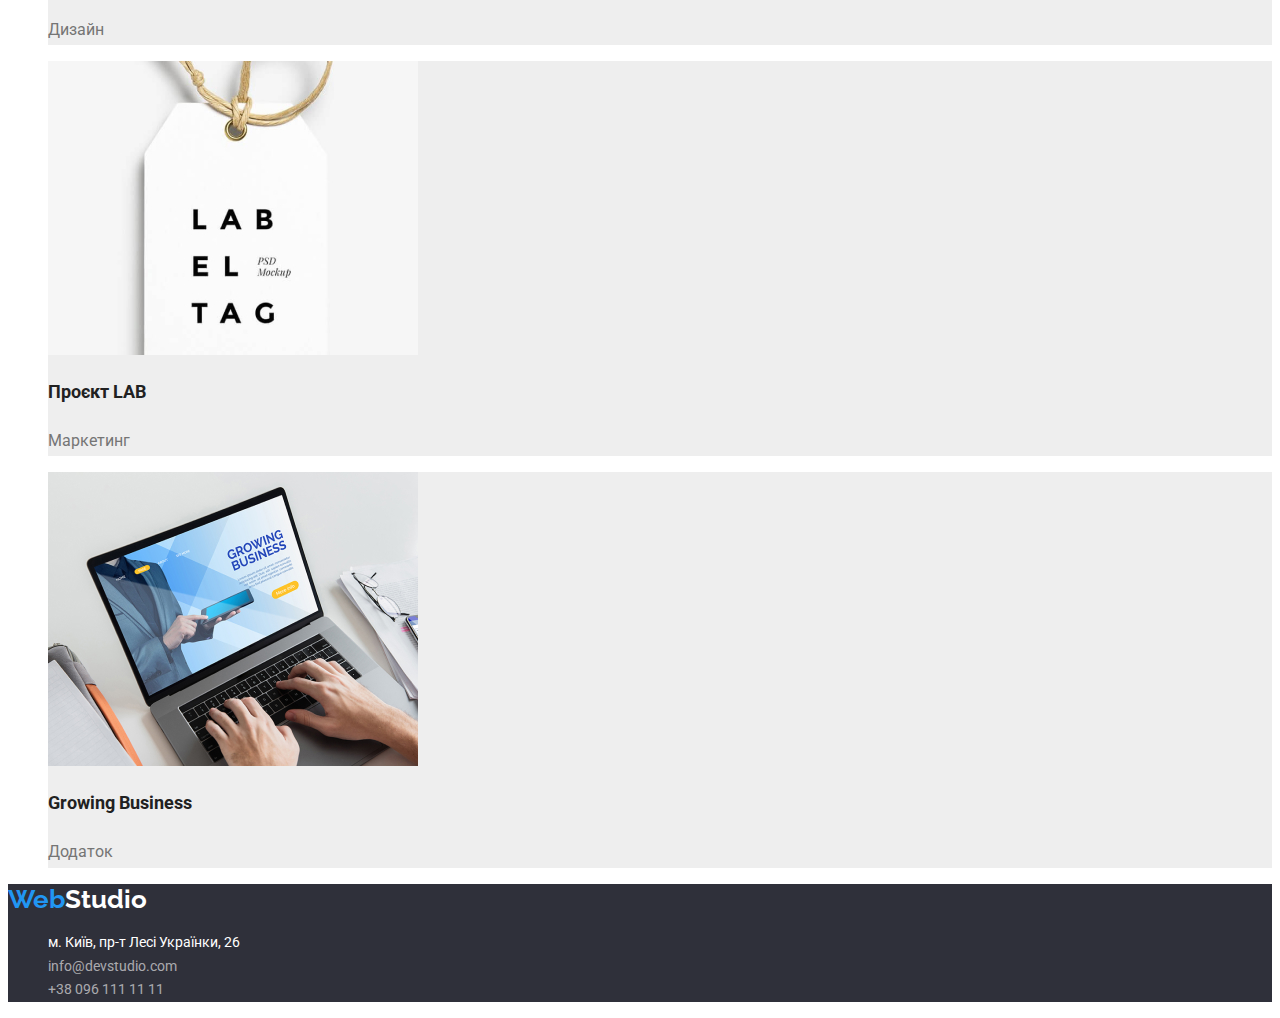
==== commit 3f2f1380: "Змінив назву елементів img" ====
--- a/portfolio.html
+++ b/portfolio.html
@@ -15,7 +15,7 @@
     <!--Верхня лінія-->
     <header>
       <nav>
-        <a href="./index.html" class="logo"><span class="logo-word">Web</span>Studio</a>
+        <a href="/" class="logo"><span class="logo-word">Web</span>Studio</a>
         <ul class="site-nav list">
           <li><a href="./index.html" class="link">Студія</a></li>
           <li><a href="./portfolio.html" class="link current">Портфоліо</a></li>
@@ -30,9 +30,8 @@
 
     <main>
       <!--Фільтр розділу портфоліо-->
-      Portfolio
-      <section class="project-link">
-        <h1>Контент сторінки портфоліо</h1>
+      <section>
+        <h1 class="content-title-page">Контент сторінки портфоліо</h1>
         <ul class="project-list">
           <li><button type="button" class="button primary current">Усі</button></li>
           <li><button type="button" class="button secondary">Веб-сайти</button></li>
@@ -40,10 +39,18 @@
           <li><button type="button" class="button secondary">Дизайн</button></li>
           <li><button type="button" class="button secondary">Маркетинг</button></li>
         </ul>
+      </section>
+      <!--Проєкти-->
+      <section class="project-link">
         <ul>
           <li class="project">
             <a href="" class="link">
-              <img src="./images/project-1.jpg" alt="Зображення проєкту веб-сайту" width="370" />
+              <img
+                src="./images/project-1.jpg"
+                alt="Головна сторінка веб-сайту"
+                width="370"
+                height="294"
+              />
               <h2 class="project-title">Технокряк</h2>
               <p class="filter">Веб-сайт</p>
             </a>
@@ -52,8 +59,9 @@
             <a href="" class="link">
               <img
                 src="./images/project-2.jpg"
-                alt="Зображення проєкту дизайну постера"
+                alt="Постер з двома баскетболістами"
                 width="370"
+                height="294"
               />
               <h2 class="project-title">Постер New Orlean vs Golden Star</h2>
               <p class="filter">Дизайн</p>
@@ -63,8 +71,9 @@
             <a href="" class="link">
               <img
                 src="./images/project-3.jpg"
-                alt="Зображення проєкту додатка ресторана"
+                alt="Логотип та назва ресторану"
                 width="370"
+                height="294"
               />
               <h2 class="project-title">Ресторан Seafood</h2>
               <p class="filter">Додаток</p>
@@ -72,54 +81,66 @@
           </li>
           <li class="project">
             <a href="" class="link">
-              <img src="./images/project-4.jpg" alt="Зображення проєкту маркетингу " width="370" />
+              <img src="./images/project-4.jpg" alt="Чорні наушники" width="370" height="294" />
               <h2 class="project-title">Проєкт Prime</h2>
               <p class="filter">Маркетинг</p>
             </a>
           </li>
           <li class="project">
             <a href="" class="link">
-              <img src="./images/project-5.jpg" alt="Зображення проєкту додатка" width="370" />
+              <img
+                src="./images/project-5.jpg"
+                alt="Дві паперові коробки"
+                width="370"
+                height="294"
+              />
               <h2 class="project-title">Проєкт Boxes</h2>
               <p class="filter">Додаток</p>
             </a>
           </li>
           <li class="project">
             <a href="" class="link">
-              <img src="./images/project-6.jpg" alt="Зображення проєкту веб-сайту" width="370" />
+              <img src="./images/project-6.jpg" alt="Сторінка веб-сайту" width="370" height="294" />
               <h2 class="project-title">Inspiration has no Borders</h2>
               <p class="filter">Веб-сайт</p>
             </a>
           </li>
           <li class="project">
             <a href="" class="link">
-              <img src="./images/project-7.jpg" alt="Зображення проєкту видання" width="370" />
+              <img src="./images/project-7.jpg" alt="Відкритий журнал" width="370" height="294" />
               <h2 class="project-title">Видання Limited Edition</h2>
               <p class="filter">Дизайн</p>
             </a>
           </li>
           <li class="project">
             <a href="" class="link">
-              <img src="./images/project-8.jpg" alt="Зображення проєкту маркетингу" width="370" />
+              <img src="./images/project-8.jpg" alt="Картонний ярлик" width="370" height="294" />
               <h2 class="project-title">Проєкт LAB</h2>
               <p class="filter">Маркетинг</p>
             </a>
           </li>
           <li class="project">
             <a href="" class="link">
-              <img src="./images/project-9.jpg" alt="Зображення проєкту додатка" width="370" />
+              <img
+                src="./images/project-9.jpg"
+                alt="Ноутбук за яким працюють"
+                width="370"
+                height="294"
+              />
               <h2 class="project-title">Growing Business</h2>
               <p class="filter">Додаток</p>
             </a>
           </li>
         </ul>
       </section>
+
+      <!--Проекти-->
     </main>
 
     <footer>
       <!--Підвал-->
       <div class="address-section">
-        <a href="./index.html" class="logo-footer"> <span class="logo-word">Web</span>Studio</a>
+        <a href="/" class="logo-footer"> <span class="logo-word">Web</span>Studio</a>
         <address>
           <ul class="address-title">
             <li>
--- a/css/slyles.css
+++ b/css/slyles.css
@@ -165,6 +165,12 @@
   background-color: var(--accent-color);
 }
 
+.content-title-page,
+.feature-title {
+  visibility: hidden;
+  height: 0;
+}
+
 /* Button */
 .button {
   color: var(--title-text-color);
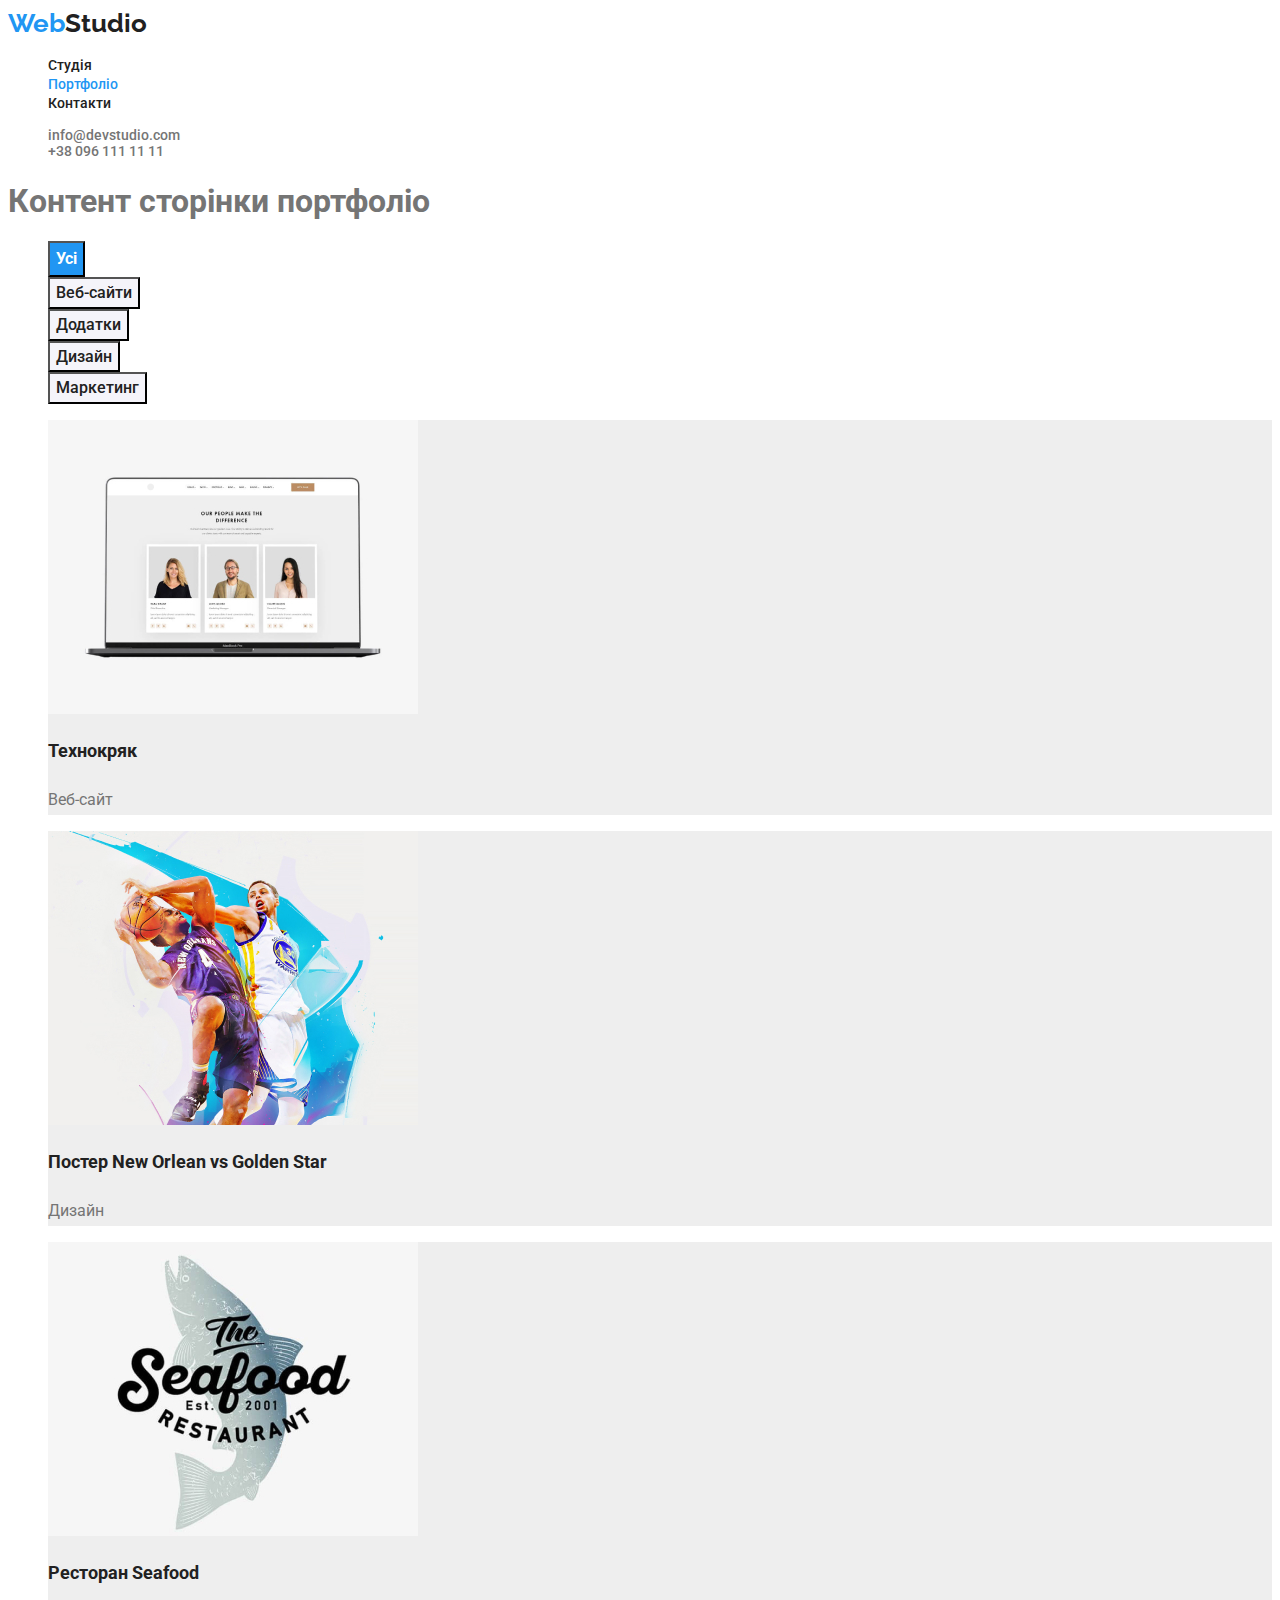
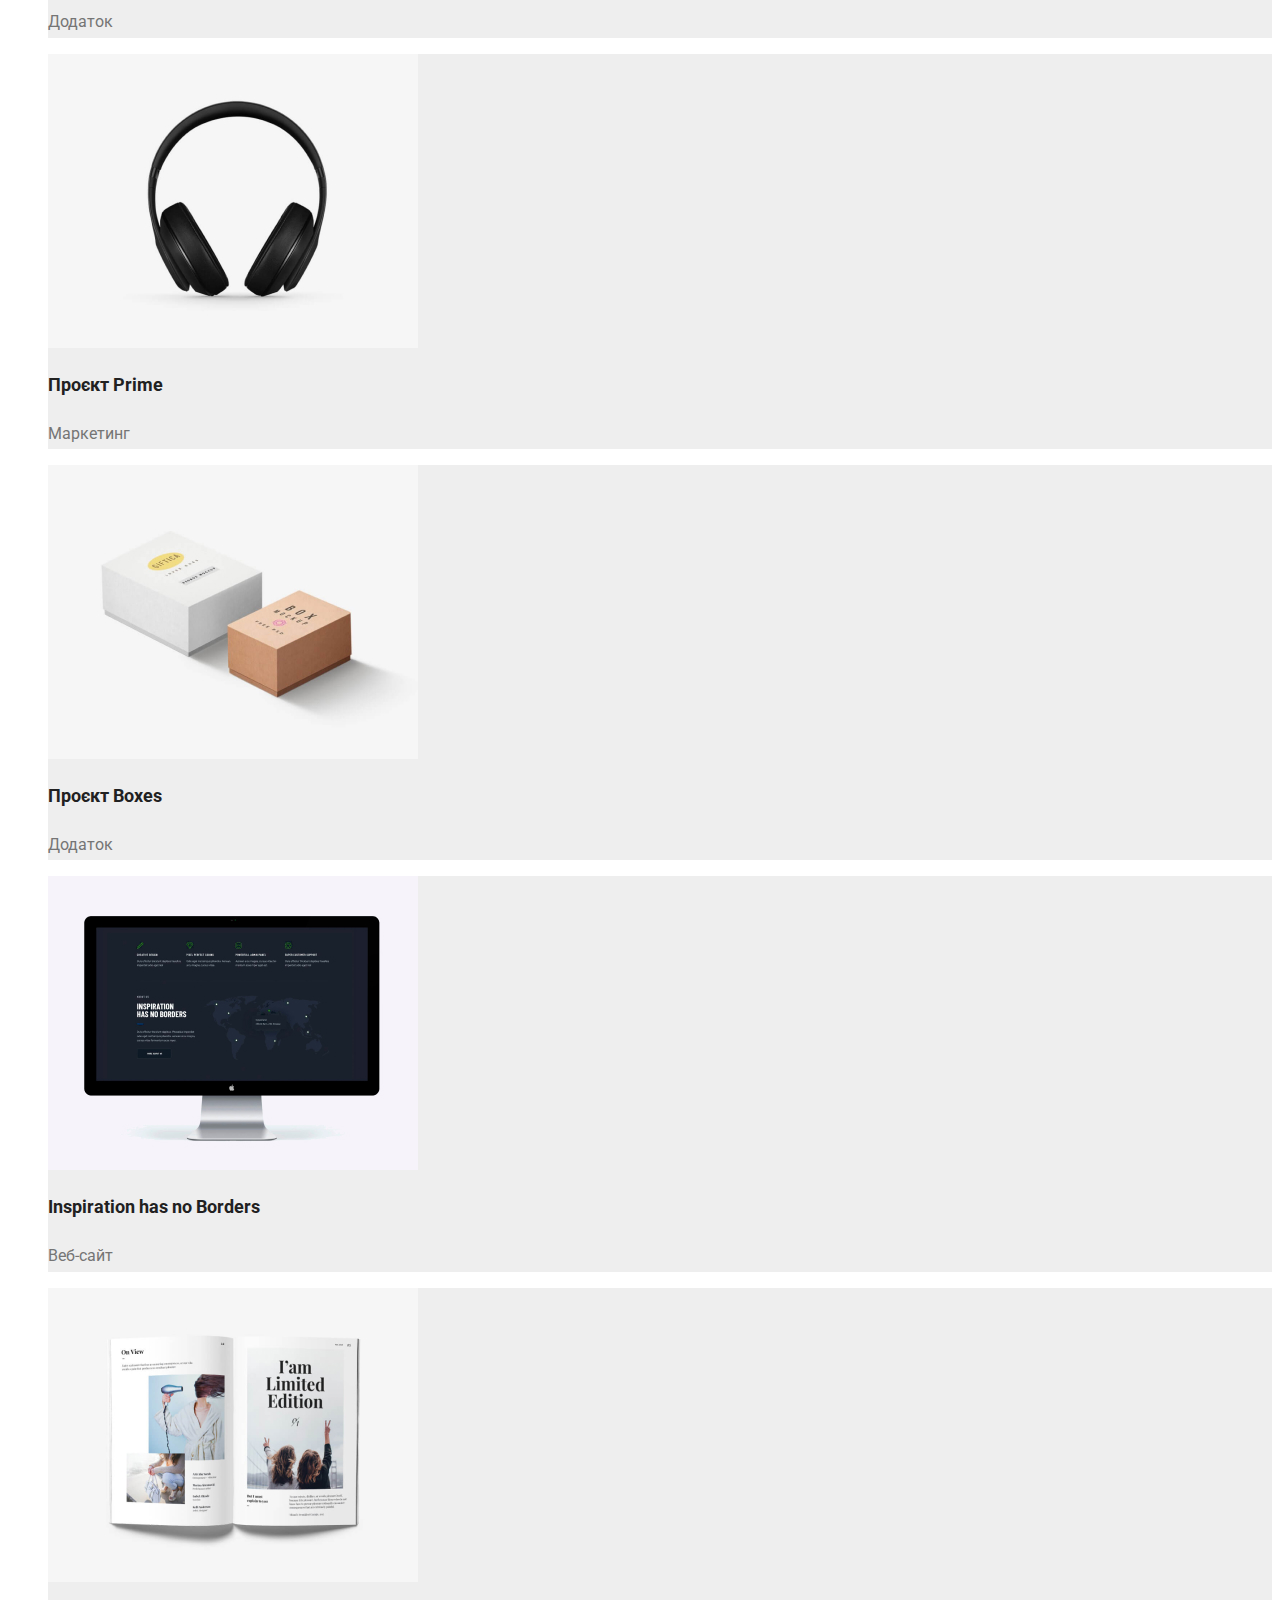
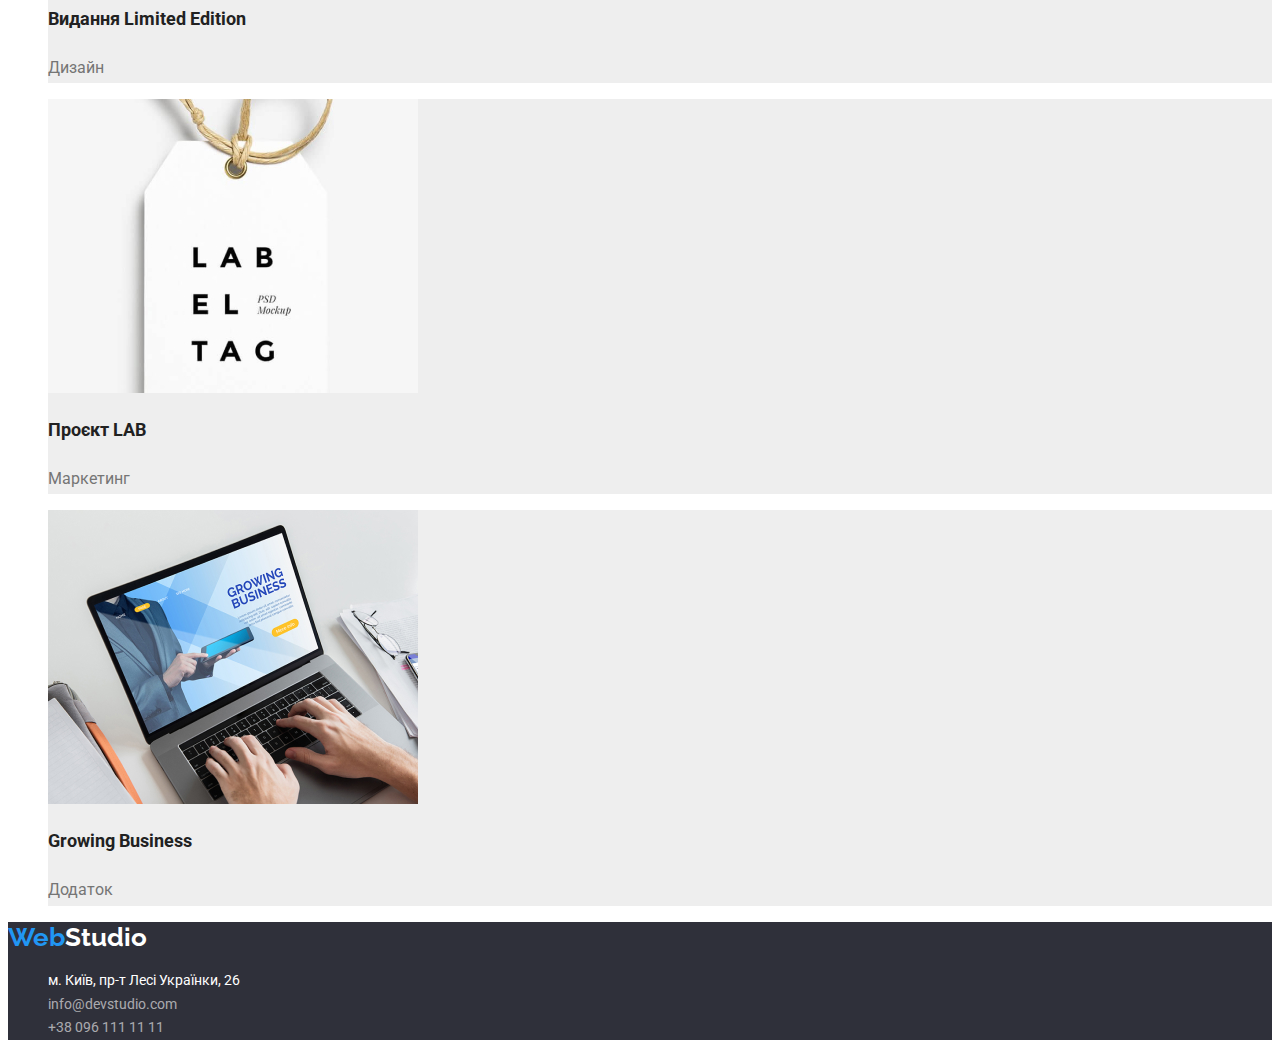
==== commit 8dad5318: "Merge branch 'main' of https://github.com/AlnRomanova/goit-markup-hw-02" ====
--- a/portfolio.html
+++ b/portfolio.html
@@ -1,5 +1,5 @@
 <!DOCTYPE html>
-<html lang="uk">
+<html lang="en">
   <head>
     <meta charset="UTF-8" />
     <meta http-equiv="X-UA-Compatible" content="IE=edge" />
@@ -15,7 +15,7 @@
     <!--Верхня лінія-->
     <header>
       <nav>
-        <a href="/" class="logo"><span class="logo-word">Web</span>Studio</a>
+        <a href="./index.html" class="logo"><span class="logo-word">Web</span>Studio</a>
         <ul class="site-nav list">
           <li><a href="./index.html" class="link">Студія</a></li>
           <li><a href="./portfolio.html" class="link current">Портфоліо</a></li>
@@ -30,8 +30,8 @@
 
     <main>
       <!--Фільтр розділу портфоліо-->
-      <section>
-        <h1 class="content-title-page">Контент сторінки портфоліо</h1>
+      <section class="project-link">
+        <h1>Контент сторінки портфоліо</h1>
         <ul class="project-list">
           <li><button type="button" class="button primary current">Усі</button></li>
           <li><button type="button" class="button secondary">Веб-сайти</button></li>
@@ -39,9 +39,6 @@
           <li><button type="button" class="button secondary">Дизайн</button></li>
           <li><button type="button" class="button secondary">Маркетинг</button></li>
         </ul>
-      </section>
-      <!--Проєкти-->
-      <section class="project-link">
         <ul>
           <li class="project">
             <a href="" class="link">
@@ -133,14 +130,12 @@
           </li>
         </ul>
       </section>
-
-      <!--Проекти-->
     </main>
 
     <footer>
       <!--Підвал-->
       <div class="address-section">
-        <a href="/" class="logo-footer"> <span class="logo-word">Web</span>Studio</a>
+        <a href="./index.html" class="logo-footer"> <span class="logo-word">Web</span>Studio</a>
         <address>
           <ul class="address-title">
             <li>
